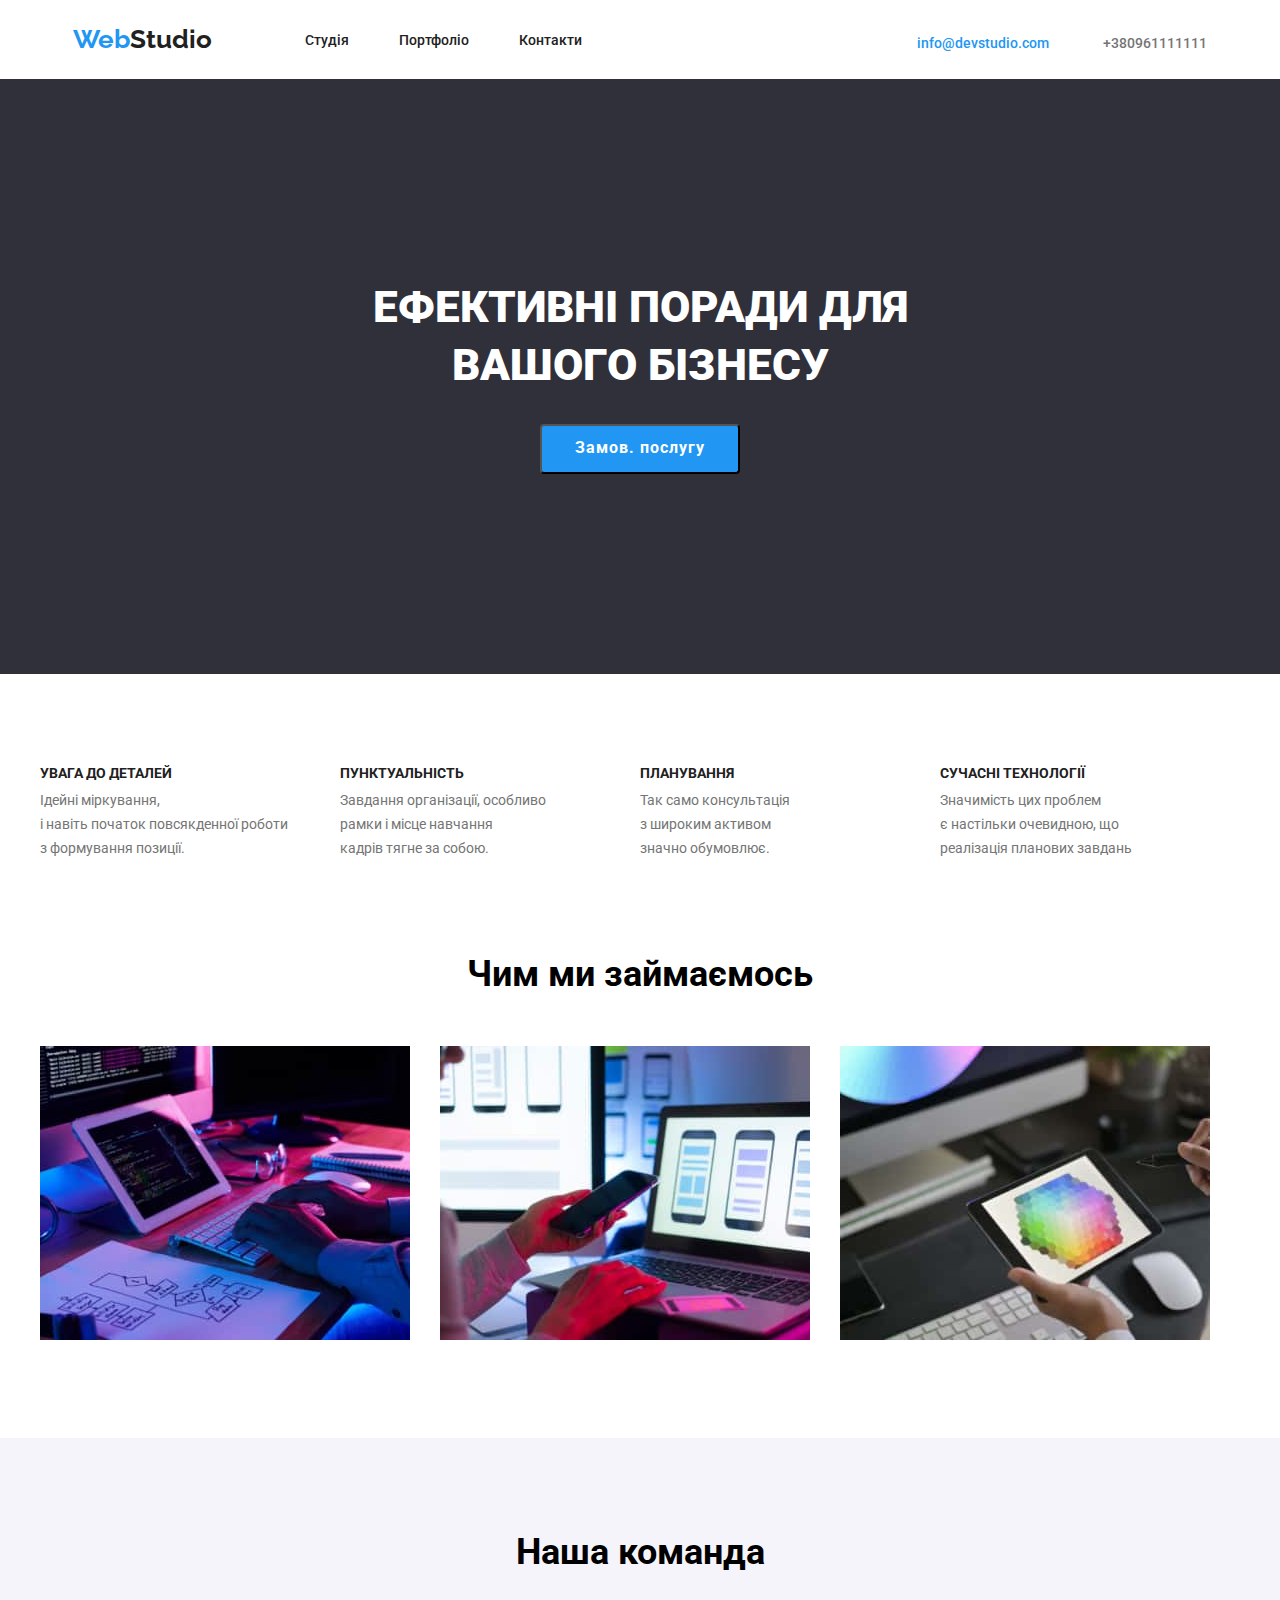
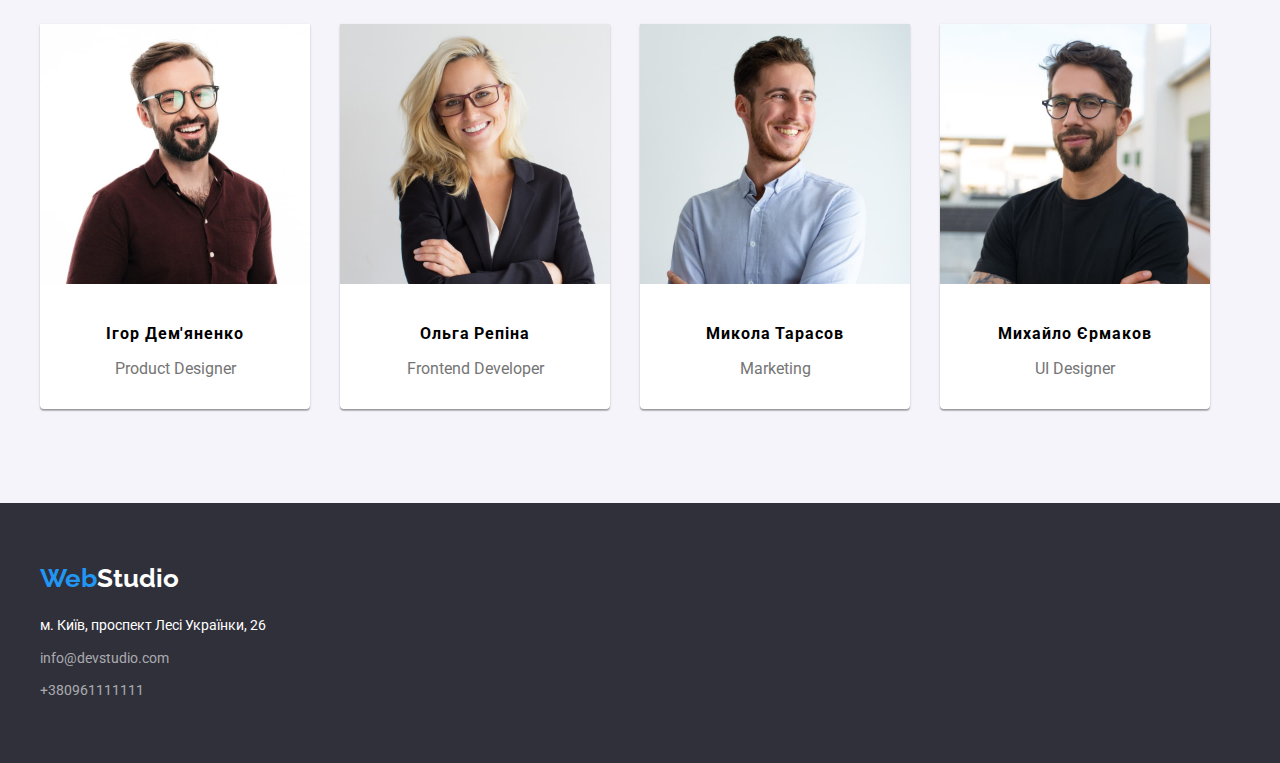
==== index.html @ e6450af1 "Homework 4" ====
<!DOCTYPE html>
<html lang="uk">
<head>
    <meta charset="UTF-8">
    <meta http-equiv="X-UA-Compatible" content="IE=edge">
    <meta name="viewport" content="width=device-width, initial-scale=1.0">
    <title>Ефективні поради для вашого бізнесу</title>

    <link rel="preconnect" href="https://fonts.googleapis.com">
    <link rel="preconnect" href="https://fonts.gstatic.com" crossorigin>
    <link href="https://fonts.googleapis.com/css2?family=Raleway:wght@700&family=Roboto:wght@400;500;700;900&display=swap" rel="stylesheet">

    <link rel="stylesheet" href="https://cdnjs.cloudflare.com/ajax/libs/modern-normalize/1.1.0/modern-normalize.min.css" integrity="sha512-wpPYUAdjBVSE4KJnH1VR1HeZfpl1ub8YT/NKx4PuQ5NmX2tKuGu6U/JRp5y+Y8XG2tV+wKQpNHVUX03MfMFn9Q==" crossorigin="anonymous" referrerpolicy="no-referrer" />
    <link rel="stylesheet" href="./css/styles.css">

</head>
<body>
    <header >
    <section>
        <div class="hero">
    <nav>
        <a href="/" class="studio"><span class="web">Web</span>Studio</a>
        <ul class="navigation">
            <li>
                <a class="stud" href="./index.html">Студія</a>
            </li>
            <li>
                <a class="port" href="./portfolio.html">Портфоліо</a>
            </li>
            <li>
                <a class="cont" href="url">Контакти</a>
            </li>
        </ul>
    </nav>
        <a href="mailto:info@devstudio.com" class="mail">info@devstudio.com</a>
        <a href="tel:+380961111111" class="tel">+380961111111</a>
    </div>
    </section>
    </header>
    <main>
        <section class="button-use">
            <div class="container">
                <h1 class="title">ЕФЕКТИВНІ ПОРАДИ ДЛЯ<br>ВАШОГО БІЗНЕСУ</h1>
                <button class="button" type="button">Замов. послугу</button>
            </div>
        </section>
            <section class="section">
                <div class="container_second">
                <ul>
                    <li>
                        <h3 class="title-first">УВАГА ДО ДЕТАЛЕЙ</h3>
                        <p class="text">Ідейні міркування, <br>і навіть початок повсякденної роботи<br> з формування позиції.</p>
                    </li>
                    <li>                        
                        <h3 class="title-first">ПУНКТУАЛЬНІСТЬ</h3>
                        <p class="text">Завдання організації, особливо <br>рамки і місце навчання<br> кадрів тягне за собою.</p>
                    </li>
                    <li>    
                        <h3 class="title-first">ПЛАНУВАННЯ</h3>
                        <p class="text">Так само консультація <br>з широким активом<br> значно обумовлює.</p>
                    </li>
                    <li>    
                        <h3 class="title-first">СУЧАСНІ ТЕХНОЛОГІЇ</h3>
                        <p class="text">Значимість цих проблем <br>є настільки очевидною, що<br>реалізація планових завдань</p>
                    </li>
                </ul>
            </div>
            </section>
        <section class="section">
            <div class="container_second">
            <h2>Чим ми займаємось</h2>
            <ul class="photo">
                <li class="images">
                    <img src="images/programer-desk-office.jpg" 
                    alt="програміст за робочим столом" 
                    width="370">
                </li>
                <li class="images">
                    <img src="images/web-ui-designers-smartphone.jpg" 
                    alt="веб-дизайнери розробляють додаток смартфону" 
                    width="370">
                </li>
                <li class="images">
                    <img src="images/web-design-colour.jpg" 
                    alt="веб-дизайней вибирає колір планшету" 
                    width="370">
                </li>
                </ul>
            </section>
        </div>
        <section class="section">
            <div class="container_second">
            <h2>Наша команда</h2>
            <ul class="name">
                <li>
                    <img src="images/smiling-man.jpg" 
                    alt="щиро усміхнений чоловік в круглих окулярах з бородою" 
                    width="270">
                <div class="about_">
                    <h3 class="title-second">Ігор Дем'яненко</h3>
                    <p class="profession">Product Designer</p>
                </div>
                </li>
                <li>
                    <img src="images/beautiful_girl.jpg"
                    alt="усміхнена блондинка в окулярах" 
                    width="270">
                <div class="about_">
                    <h3 class="title-second">Ольга Репіна</h3>
                    <p class="profession">Frontend Developer</p>
                </div>
                </li>
                <li>
                    <img src="images/smiling-man_.jpg" 
                    alt="чоловік з щетиною усміхається в праву сторону від нас" 
                    width="270">
                <div class="about_">
                    <h3 class="title-second">Микола Тарасов</h3>
                    <p class="profession">Marketing</p>
                </div>
                </li>
                <li>
                    <img src="images//modest_man.jpg" 
                    alt="скромна посмішка бородатого чоловіка в окулярах" 
                    width="270">
                <div class="about_">
                    <h3 class="title-second">Михайло Єрмаков</h3>
                    <p class="profession">UI Designer</p>
                </div>
                </li>
            </ul>
            </div>
        </section>
    </main>
    <footer class="footer">
        <div class="container_second">
        <a href="url" class="studioo"><span class="web">Web</span>Studio</a>
            <address>
               <p class="adres">м. Київ, проспект Лесі Українки, 26</p>
            <div class="address">
                <a href="mailto:info@devstudio.com" class="maill">info@devstudio.com</a>
            </div>
                <a href="tel:+380961111111" class="tell">+380961111111</a>
            </address>
        </div>
    </footer>
    </body>
</html>
---- css/styles.css ----
body {
  font-family: 'Roboto', sans-serif;
  font-family: 'Raleway' sans-serif;
  margin: 0 auto;
  }
  ul {
    padding-inline-start: 0;
    margin-inline-start: 0;
    margin-block-start: 0;
    margin-block-end: 0;
    list-style-type: none;
  }
  li {
    list-style-type: none;
  }
  h1, h2, h3 {
    margin-block-start: 0;
    margin-block-end: 0;
  }
  p {
    margin-block-start: 0;
    margin-block-end: 0;
  }
  /* Header */
  .hero {
    width: 1200px;
    text-align: center;
    margin: 0 auto;
    padding-left: 10px;
    padding-right: 10px;
  }
  .hero_ {
    text-align: center;
    margin: 0 auto;
    padding-left: 10px;
    padding-right: 10px;
  }
  .hero-sec {
    border-bottom: 1px solid #ECECEC;
  }
  .stud {
    width: 49px;
    padding-top: 32px;
    padding-bottom: 32px;
    text-decoration: none;
    font-family: 'Roboto', sans-serif;
    font-weight: 500;
    color: #212121;
    font-size: 14px;
    line-height: 1.17;
    word-spacing: 50px;
    margin-right: 50px;
  }
  .port {
    width: 77px;
    padding-top: 32px;
    padding-bottom: 32px;
    text-decoration: none;
    font-family: 'Roboto', sans-serif;
    font-weight: 500;
    color: #212121;
    font-size: 14px;
    line-height: 1.17;
    word-spacing: 50px;
    margin-right: 50px;
  }
  .cont {
    width: 68px;
    padding-top: 32px;
    padding-bottom: 32px;
    text-decoration: none;
    font-family: 'Roboto', sans-serif;
    font-weight: 500;
    color: #212121;
    font-size: 14px;
    line-height: 1.17;
    word-spacing: 50px;
    margin-right: 0;
  }
  .hero nav {
    display: inline-flex;
  }
  .hero_ nav {
    display: inline-flex;
  }
  .studio {
  font-family: 'Raleway', sans-serif;
  font-weight: 700;
  color: #212121;
  font-size: 26px;
  line-height: 1.17;
  text-decoration: none;
  padding: 24px 0 25px;
 }
.web {
  font-family: 'Raleway', sans-serif;
  font-weight: 700;
  color: #2196F3;
  font-size: 26px;
  line-height: 1.17;
  text-decoration: none;
}
.navigation {
  display: inline-flex;
  flex-wrap: wrap;
  align-content: center;
  margin-left: 93px;
}
.navigation .cont {
  margin-right: 0;
}
.navigation > li >a:hover {
  color:#2196F3
}
.mail {
  font-family: 'Roboto', sans-serif;
  font-weight: 500;
  width: 135px;
  color: #2196F3;
  font-size: 14px;
  line-height: 1.17;
  text-decoration: none;
  margin-left: 331px;
  margin-right: 50px;
}
.tel {
  font-family: 'Roboto', sans-serif;
  font-weight: 500;
  color: #757575;
  font-size: 14px;
  line-height: 1.17;
  text-decoration: none;
}
/* Main */
.container {
  text-align: center;
  margin: 0 auto;
  background: #2F303A;
  padding-top: 200px;
  padding-bottom: 200px;
}
.title {
    font-family: 'Roboto', sans-serif;
    font-weight: 900;
    color: #FFFFFF;
    font-size: 44px;
    line-height: 1.3;
    text-align: center;
  }
  .button {
    display: block;
    cursor: pointer;
    font-family: 'Roboto', sans-serif;
    font-weight: 700;
    width: 200px;
    height: 50px;
    background: #2196F3;
    color: #ffffff;
    font-size: 16px;
    line-height: 1.8;
    letter-spacing: 0.06em;
    border-radius: 4px;
    margin: 30px auto 0;
    text-align: center;
  }
  .container-portf {
    width: 1200px;
    padding-left: 15px;
    padding-right: 15px;
    margin: 0 auto;
  }
  .container-portf li {
    display: flex;
    flex-wrap: wrap;
    cursor: pointer;
    font-family: 'Roboto', sans-serif;
    font-weight: 500;
    color: #212121;
    font-size: 16px;
    line-height: 1.62;
    letter-spacing: 0.03em;
    border-radius: 4px;
    float: left;
    margin-right: 8px;
  }
  .container-portf button {
    background: #F5F4FA;
  }
  .button_chapters-f {
    font-family: 'Roboto';
    font-weight: 500;
    font-size: 16px;
    line-height: 1.6;
    letter-spacing: 0.03em;
    width: 73px;
    border-radius: 4px;
    padding: 6px 22px;
    margin-left: 294px

  }
  .button_chapters-s {
    font-family: 'Roboto';
    font-weight: 500;
    font-size: 16px;
    line-height: 1.6;
    letter-spacing: 0.03em;
    width: 128px;
    border-radius: 4px;
    padding: 6px 22px;
  }
  .button_chapters-t {
    font-family: 'Roboto';
    font-weight: 500;
    font-size: 16px;
    line-height: 1.6;
    letter-spacing: 0.03em;
    width: 145px;
    border-radius: 4px;
    padding: 6px 22px;
  }
  .button_chapters-fo {
    font-family: 'Roboto';
    font-weight: 500;
    font-size: 16px;
    line-height: 1.6;
    letter-spacing: 0.03em;
    width: 103px;
    border-radius: 4px;
    padding: 6px 22px;
  }
  .button_chapters-ff {
    font-family: 'Roboto';
    font-weight: 500;
    font-size: 16px;
    line-height: 1.6;
    letter-spacing: 0.03em;
    width: 130px;
    border-radius: 4px;
    padding: 6px 22px;
  }
  .container-portf button:hover {
    background: #2196F3;
    color: #ffffff;
  }
  .section {
    padding-top: 94px;
  }
  .container_second {
    display: flex;
    flex-wrap: wrap;
    flex-direction: column;
    width: 1200px;
    margin: 0 auto;
    padding-left: 15px;
    padding-right: 15px;
  }
  .photo {
    margin-top: 50px;
  }
  .container_second li {
    display: inline-block;
    float: left;
    margin-right: 30px;
  }
  .container_second li:last-child {
    margin-right: 0;
  }
  .title-second {
    font-family: 'Roboto';
    font-style: normal;
    font-weight: 700;
    font-size: 16px;
    line-height: 2.0;
    letter-spacing: 0.06em;
  }
  .title-first {
    font-family: 'Roboto';
    font-style: normal;
    color: #212121;
    font-weight: 700;
    font-size: 14px;
    line-height: 0.8;
  }
  .text {
    width: 270px;
    font-family: 'Roboto', sans-serif;
    font-weight: 400;
    color: #757575;
    font-size: 14px;
    line-height: 1.7;
    margin-top: 10px;
  }
  .about_work > {
    display: block;
    width: 1600;
  }
  .about_work h2 {
    display: block;
    font-family: 'Roboto', sans-serif;
    font-weight: 700;
    color: #212121;
    font-size: 36px;
    line-height: 1.16;
    margin-top: 289px;
    margin-left: 612px;
  }
  .container_second h2 {
    font-family: 'Roboto';
    font-style: normal;
    font-weight: 700;
    font-size: 36px;
    line-height: 1.16;
    width: 376px;
  }
  .images {
    margin-right: 30px;
  }
  .images:last-child {
    margin-right: 0;
  }
.section {
    display:block;
    align-content: center;
    margin: 0 auto;
    padding: 94px 0;
  }
.section:nth-child(4) {
    background-color: #F5F4FA;
    padding-top: 94px;
  }
.button-use {
  padding-top: 0;
  padding-bottom: 0;
}
.section:nth-child(3) {
  padding-top: 0;
  padding-bottom: 94px;
}
.section > .container_second {
    text-align: left;
  }
  .section_t {
    align-items: center;
    padding: 94px 0;
    padding-bottom: 94px;
    padding-left: 15px;
    padding-right: 15px;
  }
  .container_second h2 {
    font-family: 'Roboto';
    font-style: normal;
    font-weight: 700;
    font-size: 36px;
    line-height: 1.16;
    margin: auto;
    text-align: center;
  }
  .name {
    margin-top: 50px;
  }
  .name li {
    background: #FFFFFF;
    float: left;
    width: 270;
    margin-right: 30px;
    text-align: center;
    border-radius: 0px 0px 4px 4px;
    box-shadow: 0px 1px 3px rgba(0, 0, 0, 0.12), 0px 1px 1px rgba(0, 0, 0, 0.14), 0px 2px 1px rgba(0, 0, 0, 0.2);
  }
  .name li:last-child {
    margin-right: 0;
  }
  .name >li >h3 {
    font-family: 'Roboto', sans-serif;
    font-weight: 500;
    color: #212121;
    font-size: 16px;
    line-height: 1.12;
    margin-top: 30px;
  }
  .name_port {
    display: inline-flex;
    flex-wrap: wrap;
    margin-top: 50px;
    width: 1200px;
    align-items: flex-start;
    text-align: center;
  }
  .name_port li {
    display: inline;
    width: 370px;
    flex-wrap: wrap;
    background: #FFFFFF;
    margin-top: 30px;
    margin-right: 30px;
    text-align: left;
    border: 1px solid #EEEEEE;
    box-sizing: border-box;
  }
  .name_port li:nth-child(-n +3) {
    margin-top: 0;
  }
  .name_port li:last-child {
    margin-right: 0;
  }
  .name_port >li >h3 {
    font-family: 'Roboto', sans-serif;
    font-weight: 700;
    color: #212121;
    font-size: 16px;
    line-height: 2;
  }
  .about {
    padding: 20px 24px;
    box-align: left;
  }
  .about_ {
    padding: 30px 0;
  }
  .profession {
    font-family: 'Roboto', sans-serif;
    font-weight: 400;
    color: #757575;
    font-size: 16px;
    line-height: 1.18;
    margin-top: 10px;
  }
  .profession_p {
    font-family: 'Roboto', sans-serif;
    font-weight: 400;
    margin-top: 4px;
    color: #757575;
    font-size: 16px;
    line-height: 1.8;
  }
  .type {
    font-family: 'Roboto', sans-serif;
    font-weight: 400;
    color: #757575;
    font-size: 16px;
    line-height: 1.8;
  }

  .footer {
    background: #2F303A;
    margin: 0 auto;
    padding: 60px 0;
  }
  .address {
    display: block;
    margin-bottom: 9px;

  }
  .studioo {
    width: 145px;
    height: 31px;
    font-family: 'Raleway', sans-serif;
    font-weight: 700;
    color: #FFFFFF;
    font-size: 26px;
    line-height: 1.15;
    text-decoration: none;
  }
  .adres {
    font-family: 'Roboto', sans-serif;
    font-weight: 400;
    width: 231px;
    color: #FFFFFF;
    font-size: 14px;
    line-height: 1.7;
    text-decoration: none;
    font-style: normal;
    margin-top: 20px;
    margin-bottom: 9px;
    flex-direction: column;
  }
  .maill {
    font-family: 'Roboto', sans-serif;
    font-weight: 400;
    width: 231px;
    color: rgba(255, 255, 255, 0.6);
    font-size: 14px;
    line-height: 1.7;
    text-decoration: none;
    font-style: normal;
    margin-bottom: 9px;
  }
  .tell {
    font-family: 'Roboto', sans-serif;
    width: 231px;
    font-weight: 400;
    color: rgba(255, 255, 255, 0.6);
    font-size: 14px;
    line-height: 1.7;
    text-decoration: none;
    font-style: normal;
    margin-top: 9px;
  }
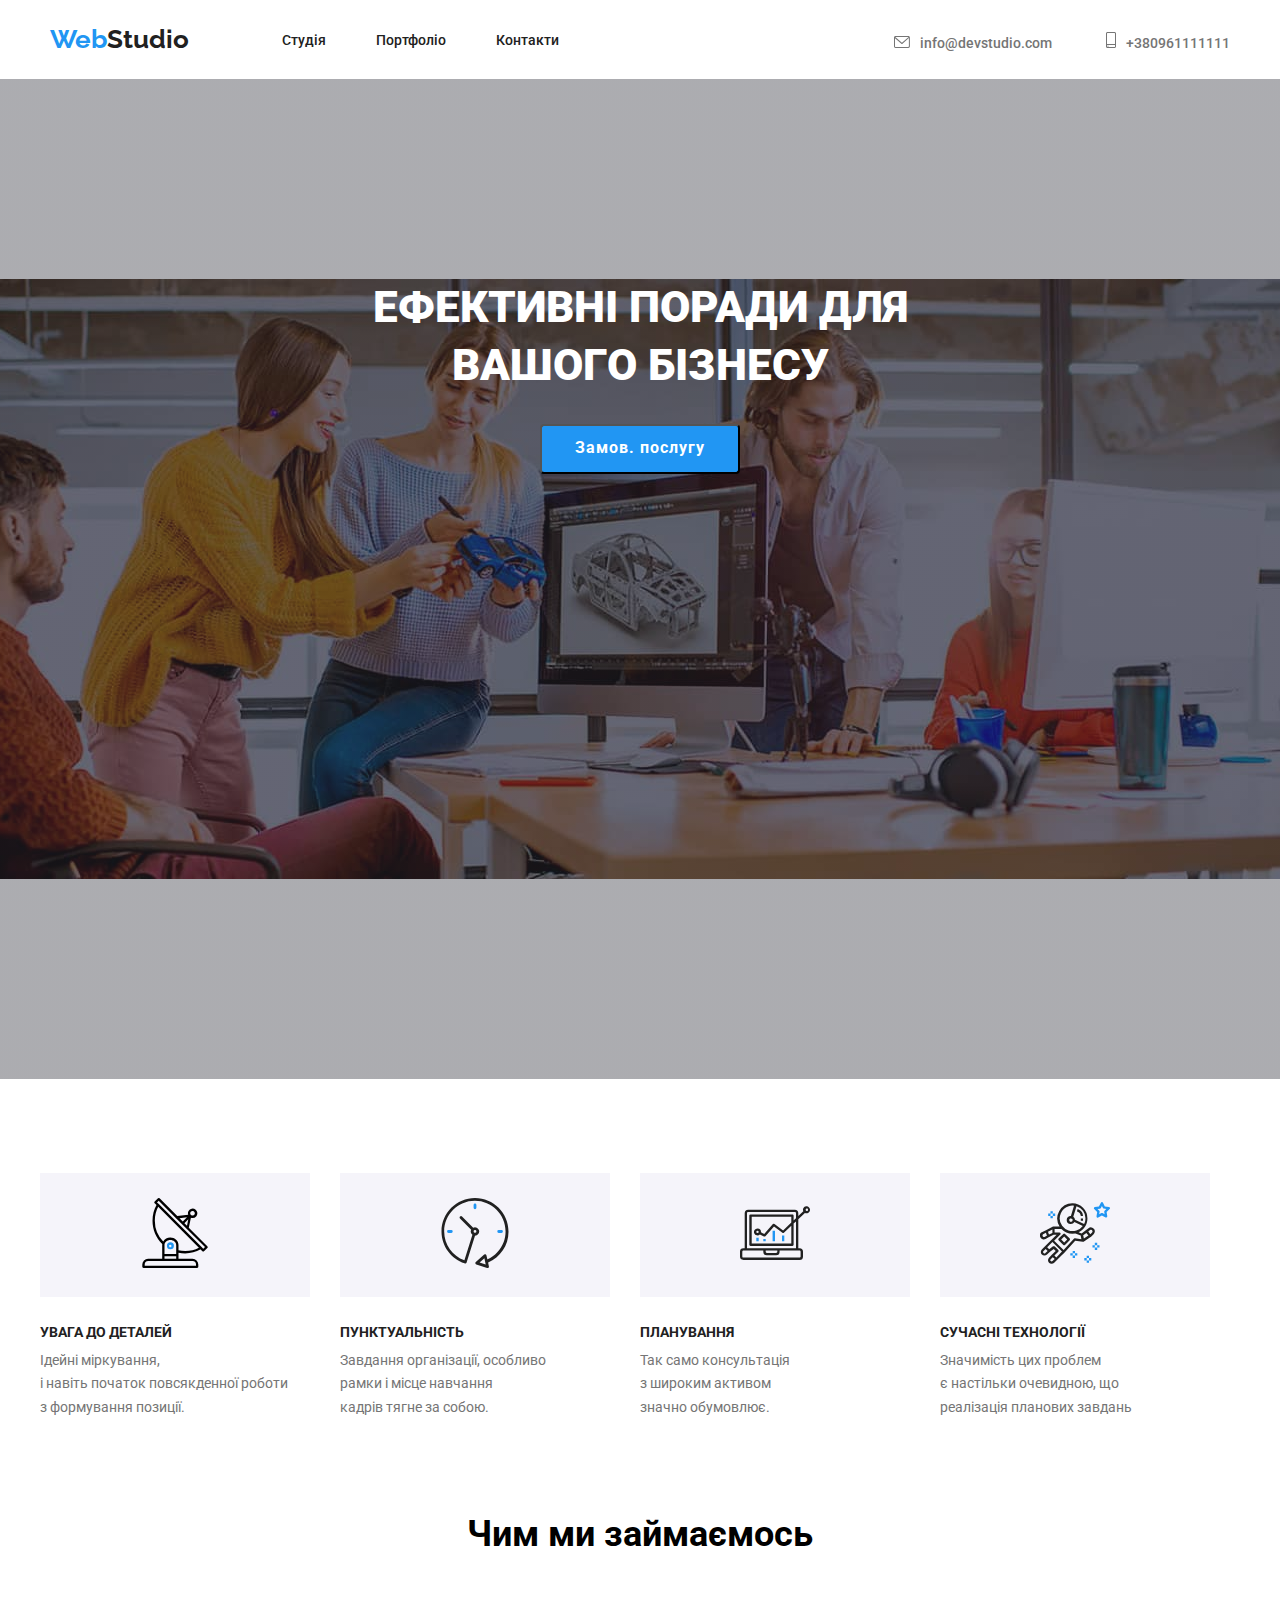
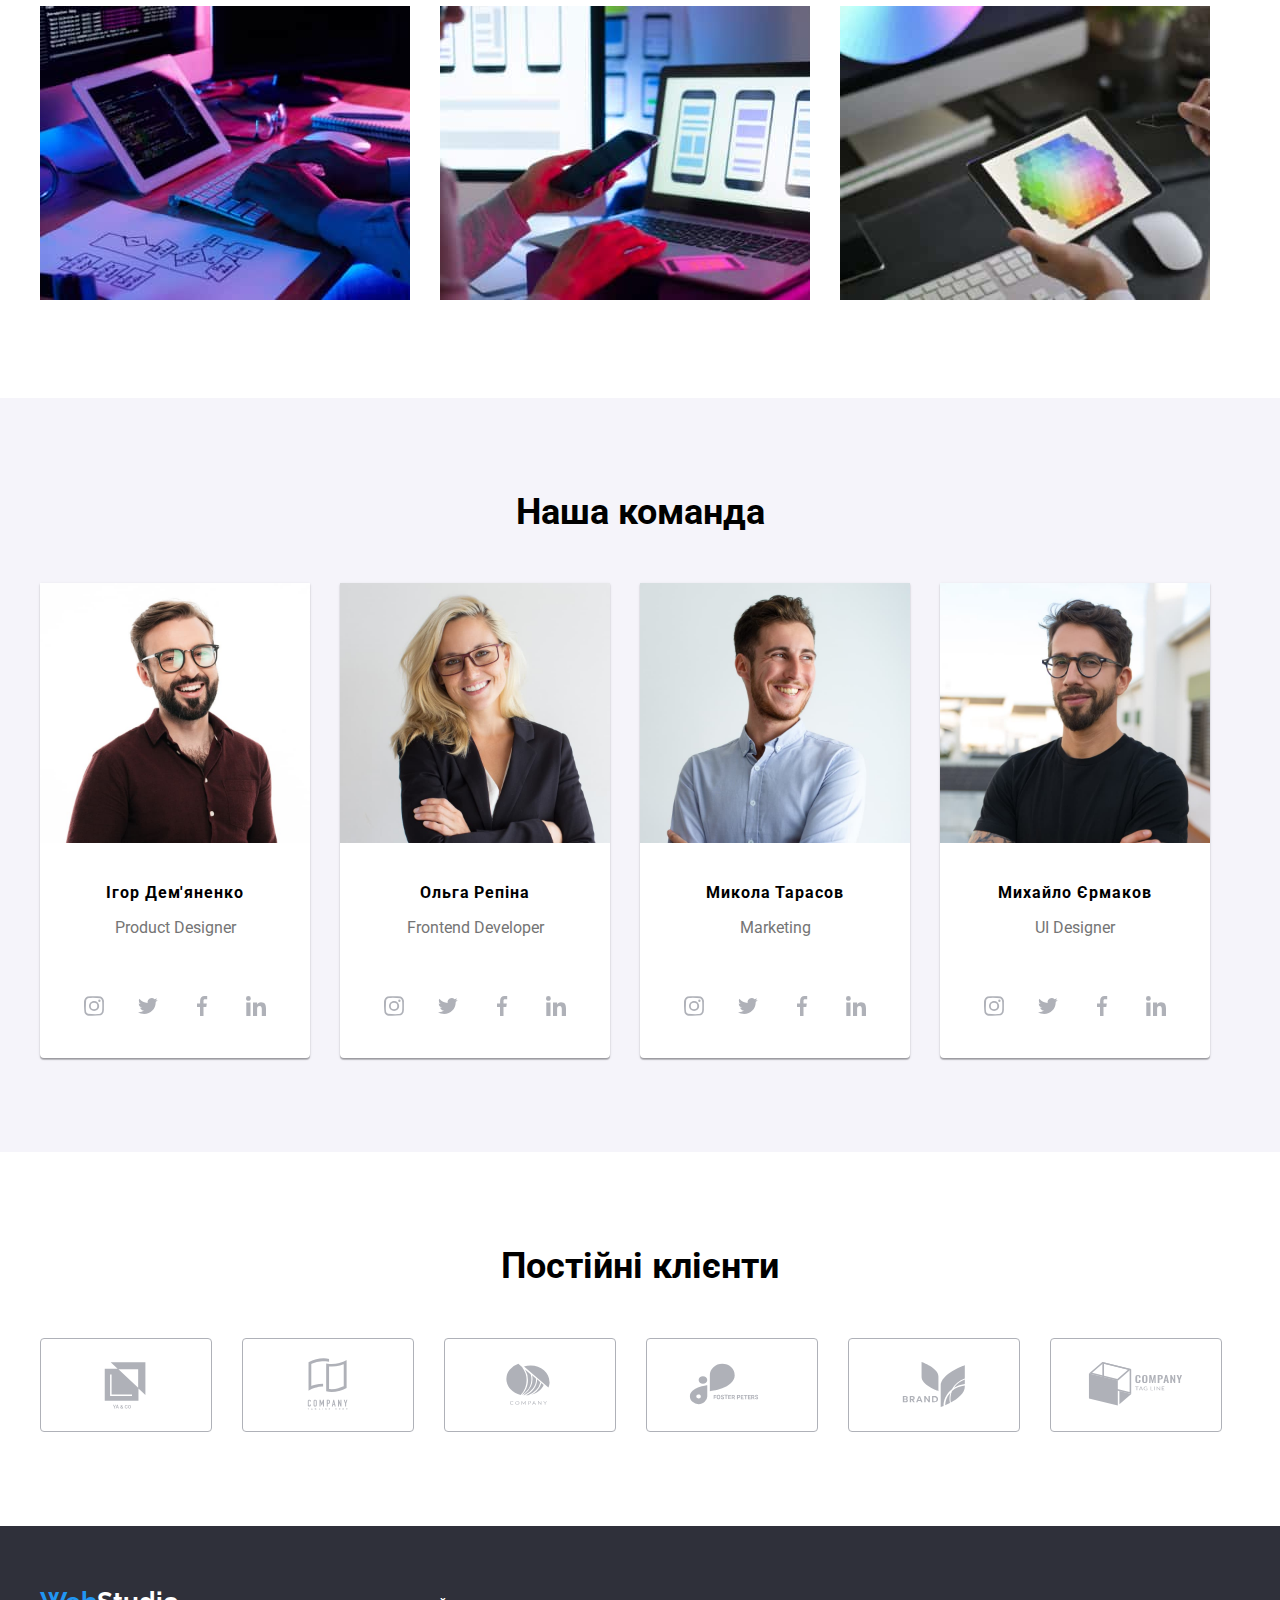
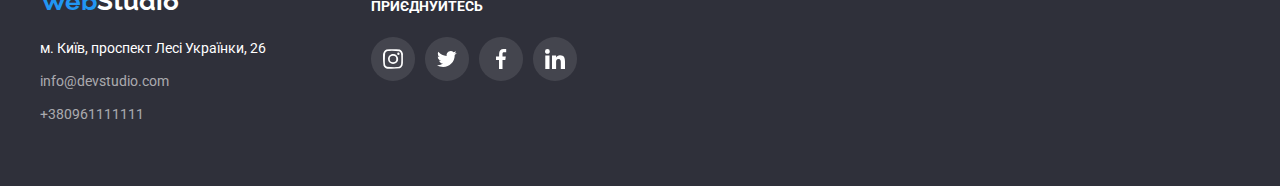
==== commit a6378f10: "Homework 4" ====
--- a/index.html
+++ b/index.html
@@ -32,8 +32,14 @@
             </li>
         </ul>
     </nav>
-        <a href="mailto:info@devstudio.com" class="mail">info@devstudio.com</a>
-        <a href="tel:+380961111111" class="tel">+380961111111</a>
+        <a href="mailto:info@devstudio.com" class="mail"> 
+        <svg class="mail_icon">
+            <use href="/images/icons.svg#envelope"></use>
+        </svg>info@devstudio.com</a>
+        <a href="tel:+380961111111" class="tel">
+            <svg class="tel_icon">
+                <use href="/images/icons.svg#smartphone-1"></use>
+            </svg>+380961111111</a>
     </div>
     </section>
     </header>
@@ -47,19 +53,27 @@
             <section class="section">
                 <div class="container_second">
                 <ul>
-                    <li>
+                    <li> 
+                        <div class="title_size"><svg class="title_icon">
+                            <use href="/images/icons.svg#antenna-1"></use> </svg></div>
                         <h3 class="title-first">УВАГА ДО ДЕТАЛЕЙ</h3>
                         <p class="text">Ідейні міркування, <br>і навіть початок повсякденної роботи<br> з формування позиції.</p>
                     </li>
                     <li>                        
+                        <div class="title_size"><svg class="title_icon">
+                            <use href="/images/icons.svg#clock-1"></use></svg></div>
                         <h3 class="title-first">ПУНКТУАЛЬНІСТЬ</h3>
                         <p class="text">Завдання організації, особливо <br>рамки і місце навчання<br> кадрів тягне за собою.</p>
                     </li>
                     <li>    
-                        <h3 class="title-first">ПЛАНУВАННЯ</h3>
+                        <div class="title_size"><svg class="title_icon">
+                            <use href="/images/icons.svg#diagram-1"></use></svg></div>
+                            <h3 class="title-first">ПЛАНУВАННЯ</h3>
                         <p class="text">Так само консультація <br>з широким активом<br> значно обумовлює.</p>
                     </li>
                     <li>    
+                        <div class="title_size"><svg class="title_icon">
+                            <use href="/images/icons.svg#astronaut-1"></use></svg></div>
                         <h3 class="title-first">СУЧАСНІ ТЕХНОЛОГІЇ</h3>
                         <p class="text">Значимість цих проблем <br>є настільки очевидною, що<br>реалізація планових завдань</p>
                     </li>
@@ -100,6 +114,20 @@
                     <h3 class="title-second">Ігор Дем'яненко</h3>
                     <p class="profession">Product Designer</p>
                 </div>
+                <div class="social_links">
+                <a href="#" alt="instagram" class="ellipse"><svg class="social-insta">
+                    <use href="/images/icons.svg#instagram-2"></use></svg>
+                </a>
+                <a href="#" alt="twitter" class="ellipse"><svg class="social-twitter">
+                    <use href="/images/icons.svg#twitter"></use></svg>
+                </a>
+                <a href="#" alt="facebook" class="ellipse"><svg class="social-facebook">
+                    <use href="/images/icons.svg#facebook-1"></use></svg>
+                </a>
+                <a href="#" alt="linkedin" class="ellipse"><svg class="social-linkedin">
+                    <use href="/images/icons.svg#linkedin-1"></use></svg>
+                </a>
+                </div>
                 </li>
                 <li>
                     <img src="images/beautiful_girl.jpg"
@@ -109,6 +137,20 @@
                     <h3 class="title-second">Ольга Репіна</h3>
                     <p class="profession">Frontend Developer</p>
                 </div>
+                <div class="social_links">
+                    <a href="#" alt="instagram" class="ellipse"><svg class="social-insta">
+                        <use href="/images/icons.svg#instagram-2"></use></svg>
+                    </a>
+                    <a href="#" alt="twitter" class="ellipse"><svg class="social-twitter">
+                        <use href="/images/icons.svg#twitter"></use></svg>
+                    </a>
+                    <a href="#" alt="facebook" class="ellipse"><svg class="social-facebook">
+                        <use href="/images/icons.svg#facebook-1"></use></svg>
+                    </a>
+                    <a href="#" alt="linkedin" class="ellipse"><svg class="social-linkedin">
+                        <use href="/images/icons.svg#linkedin-1"></use></svg>
+                    </a>
+                    </div>
                 </li>
                 <li>
                     <img src="images/smiling-man_.jpg" 
@@ -118,6 +160,20 @@
                     <h3 class="title-second">Микола Тарасов</h3>
                     <p class="profession">Marketing</p>
                 </div>
+                <div class="social_links">
+                    <a href="#" alt="instagram" class="ellipse"><svg class="social-insta">
+                        <use href="/images/icons.svg#instagram-2"></use></svg>
+                    </a>
+                    <a href="#" alt="twitter" class="ellipse"><svg class="social-twitter">
+                        <use href="/images/icons.svg#twitter"></use></svg>
+                    </a>
+                    <a href="#" alt="facebook" class="ellipse"><svg class="social-facebook">
+                        <use href="/images/icons.svg#facebook-1"></use></svg>
+                    </a>
+                    <a href="#" alt="linkedin" class="ellipse"><svg class="social-linkedin">
+                        <use href="/images/icons.svg#linkedin-1"></use></svg>
+                    </a>
+                    </div>
                 </li>
                 <li>
                     <img src="images//modest_man.jpg" 
@@ -127,13 +183,64 @@
                     <h3 class="title-second">Михайло Єрмаков</h3>
                     <p class="profession">UI Designer</p>
                 </div>
+                <div class="social_links">
+                    <a href="#" alt="instagram" class="ellipse"><svg class="social-insta">
+                        <use href="/images/icons.svg#instagram-2"></use></svg>
+                    </a>
+                    <a href="#" alt="twitter" class="ellipse"><svg class="social-twitter">
+                        <use href="/images/icons.svg#twitter"></use></svg>
+                    </a>
+                    <a href="#" alt="facebook" class="ellipse"><svg class="social-facebook">
+                        <use href="/images/icons.svg#facebook-1"></use></svg>
+                    </a>
+                    <a href="#" alt="linkedin" class="ellipse"><svg class="social-linkedin">
+                        <use href="/images/icons.svg#linkedin-1"></use></svg>
+                    </a>
+                    </div>
                 </li>
             </ul>
             </div>
         </section>
+        <section class="section">
+            <div class="container_second">
+                <h2>Постійні клієнти</h2>
+                <ul class="client_">
+                    <li>
+                        <div class="client"> 
+                            <svg class="client_icon"><use href="/images/icons.svg#ya_go"></use></svg>
+                        </div>
+                    </li>
+                    <li>
+                        <div class="client">
+                            <svg class="client_icon"><use href="/images/icons.svg#tagline"></use></svg>                            
+                        </div>
+                    </li>
+                    <li>
+                        <div class="client">
+                            <svg class="client_icon"><use href="/images/icons.svg#company"></use></svg>                           
+                        </div>
+                    </li>
+                    <li>
+                        <div class="client">
+                            <svg class="client_icon"><use href="/images/icons.svg#foster"></use></svg>                            
+                        </div>
+                    </li>
+                    <li>
+                        <div class="client">
+                            <svg class="client_icon"><use href="/images/icons.svg#brand"></use></svg>                            
+                        </div>
+                    </li>
+                    <li>
+                        <div class="client">
+                            <svg class="client_icon"><use href="/images/icons.svg#tag_line"></use></svg>                           
+                        </div>
+                    </li>
+                </ul>
     </main>
     <footer class="footer">
         <div class="container_second">
+            <ul>
+                <li>
         <a href="url" class="studioo"><span class="web">Web</span>Studio</a>
             <address>
                <p class="adres">м. Київ, проспект Лесі Українки, 26</p>
@@ -142,6 +249,24 @@
             </div>
                 <a href="tel:+380961111111" class="tell">+380961111111</a>
             </address>
+                </li>
+                <li class="links_all">
+                <h3 class="title-footer">ПРИЄДНУЙТЕСЬ</h3>
+                <div class="links-footer">
+                <a href="#" alt="instagram" class="ellipse-footer"><svg class="social-insta-footer">
+                    <use href="/images/icons.svg#instagram-2"></use></svg>
+                </a>
+                <a href="#" alt="twitter" class="ellipse-footer"><svg class="social-twitter-footer">
+                    <use href="/images/icons.svg#twitter"></use></svg>
+                </a>
+                <a href="#" alt="facebook" class="ellipse-footer"><svg class="social-facebook-footer">
+                    <use href="/images/icons.svg#facebook-1"></use></svg>
+                </a>
+                <a href="#" alt="linkedin" class="ellipse-footer"><svg class="social-linkedin-footer">
+                    <use href="/images/icons.svg#linkedin-1"></use></svg>
+                </a>
+            </div>
+        </li>
         </div>
     </footer>
     </body>
--- a/css/styles.css
+++ b/css/styles.css
@@ -117,12 +117,15 @@
   font-family: 'Roboto', sans-serif;
   font-weight: 500;
   width: 135px;
-  color: #2196F3;
+  color: #757575;
   font-size: 14px;
   line-height: 1.17;
   text-decoration: none;
   margin-left: 331px;
   margin-right: 50px;
+}
+.mail:hover {
+  color: #2196F3;
 }
 .tel {
   font-family: 'Roboto', sans-serif;
@@ -132,11 +135,18 @@
   line-height: 1.17;
   text-decoration: none;
 }
+.tel:hover {
+  color: #2196F3;
+}
 /* Main */
 .container {
+  background-image:linear-gradient( to right, rgba(47, 48, 58, 0.4), rgba(47, 48, 58, 0.4) ), url(/images/backgraund-image.jpg);
+  max-width: 1600px;
+  height: 600px;
+  background-repeat: no-repeat;
+  background-position: center;
   text-align: center;
   margin: 0 auto;
-  background: #2F303A;
   padding-top: 200px;
   padding-bottom: 200px;
 }
@@ -452,6 +462,9 @@
     margin-bottom: 9px;
 
   }
+  address {
+    width: 231px;
+  }
   .studioo {
     width: 145px;
     height: 31px;
@@ -496,4 +509,167 @@
     text-decoration: none;
     font-style: normal;
     margin-top: 9px;
-  }+  }
+  .mail_icon {
+    width: 16px;
+    height: 12px;
+    margin-right: 10px;
+    fill: #757575;
+  }
+  .mail_icon:hover {
+    fill: #2196F3;
+  }
+  .tel_icon {
+    width: 10px;
+    height: 16px;
+    margin-right: 10px;
+    fill: #757575;
+  }
+  .tel_icon:hover {
+    fill: #2196F3;
+  }
+.title_icon {
+  background-size: contain;
+  width: 70px;
+  height: 70px;
+  margin: 25px 100px;
+}
+.title_size {
+  contain: "";
+  background-color: #F5F4FA;
+  margin-bottom: 30px;
+}
+.social_links {
+  display: flex;
+  justify-content: center;
+  align-items: center;
+  width: 206px;
+  height: 44px;
+  margin: 16px 32px 30px;
+}
+.ellipse {
+  text-align: center;
+  width: 44px;
+  height: 44px;
+  border-radius: 50px/50px;
+  margin-right: 10px;
+}
+.ellipse:last-child {
+  margin-right: 0;
+}
+.social-insta {
+  fill:#AFB1B8;
+  width: 20px;
+  height: 20px;
+  margin: 12px auto;
+}
+.social-insta:hover {
+  fill:#FFFFFF;
+}
+.ellipse:hover {
+  background-color: #2196F3;
+}
+.social-twitter {
+  fill:#AFB1B8;
+  width: 20px;
+  height: 20px;
+  margin: 12px auto;
+}
+.social-twitter:hover {
+  fill:#FFFFFF;
+}
+.social-facebook {
+  fill:#AFB1B8;
+  width: 20px;
+  height: 20px;
+  margin: 12px auto;
+}
+.social-facebook:hover {
+  fill:#FFFFFF;
+}
+.social-linkedin {
+  fill:#AFB1B8;
+  width: 20px;
+  height: 20px;
+  margin: 12px auto;
+}
+.social-linkedin:hover {
+  fill:#FFFFFF;
+}
+.client_ {
+  margin-top: 50px;
+}
+.client {
+  display: block;
+  width: 170px;
+  height: 92px;
+  border: 1px solid #AFB1B8;
+  border-radius: 4px;
+}
+.client_icon {
+  width: 106px;
+  height: 60px;
+  margin: 16px 32px;
+  fill:#AFB1B8;
+}
+.title-footer {
+  color: #FFFFFF;
+  width: 145px;
+  height: 16px;
+  font-family: 'Roboto';
+  font-style: normal;
+  font-weight: 700;
+  font-size: 14px;
+  line-height: 0.8;
+}
+.social_links-footer {
+  display: block;
+  width: 206px;
+  justify-content: left;
+  margin-top: 72px;
+}
+.links-footer {
+  display: flex;
+  justify-content: center;
+  align-items: center;
+  margin-top: 20px;
+}
+.ellipse-footer {
+  text-align: center;
+  background: linear-gradient(to right, rgba(255, 255, 255, 0.1), rgba(255, 255, 255, 0.1));
+  width: 44px;
+  height: 44px;
+  border-radius: 50px/50px;
+  margin-right: 10px;
+}
+.ellipse-footer:hover {
+  background-color: #2196F3;
+}
+.social-insta-footer {
+  fill:#ffffff;
+  width: 20px;
+  height: 20px;
+  margin: 12px auto;
+}
+.social-twitter-footer {
+  fill:#ffffff;
+  width: 20px;
+  height: 20px;
+  margin: 12px auto;
+}
+.social-facebook-footer {
+  fill:#ffffff;
+  width: 20px;
+  height: 20px;
+  margin: 12px auto;
+}
+.social-linkedin-footer {
+  fill:#ffffff;
+  width: 20px;
+  height: 20px;
+  margin: 12px auto;
+}
+.links_all {
+  margin-left: 70px;
+  margin-top: 15px;
+}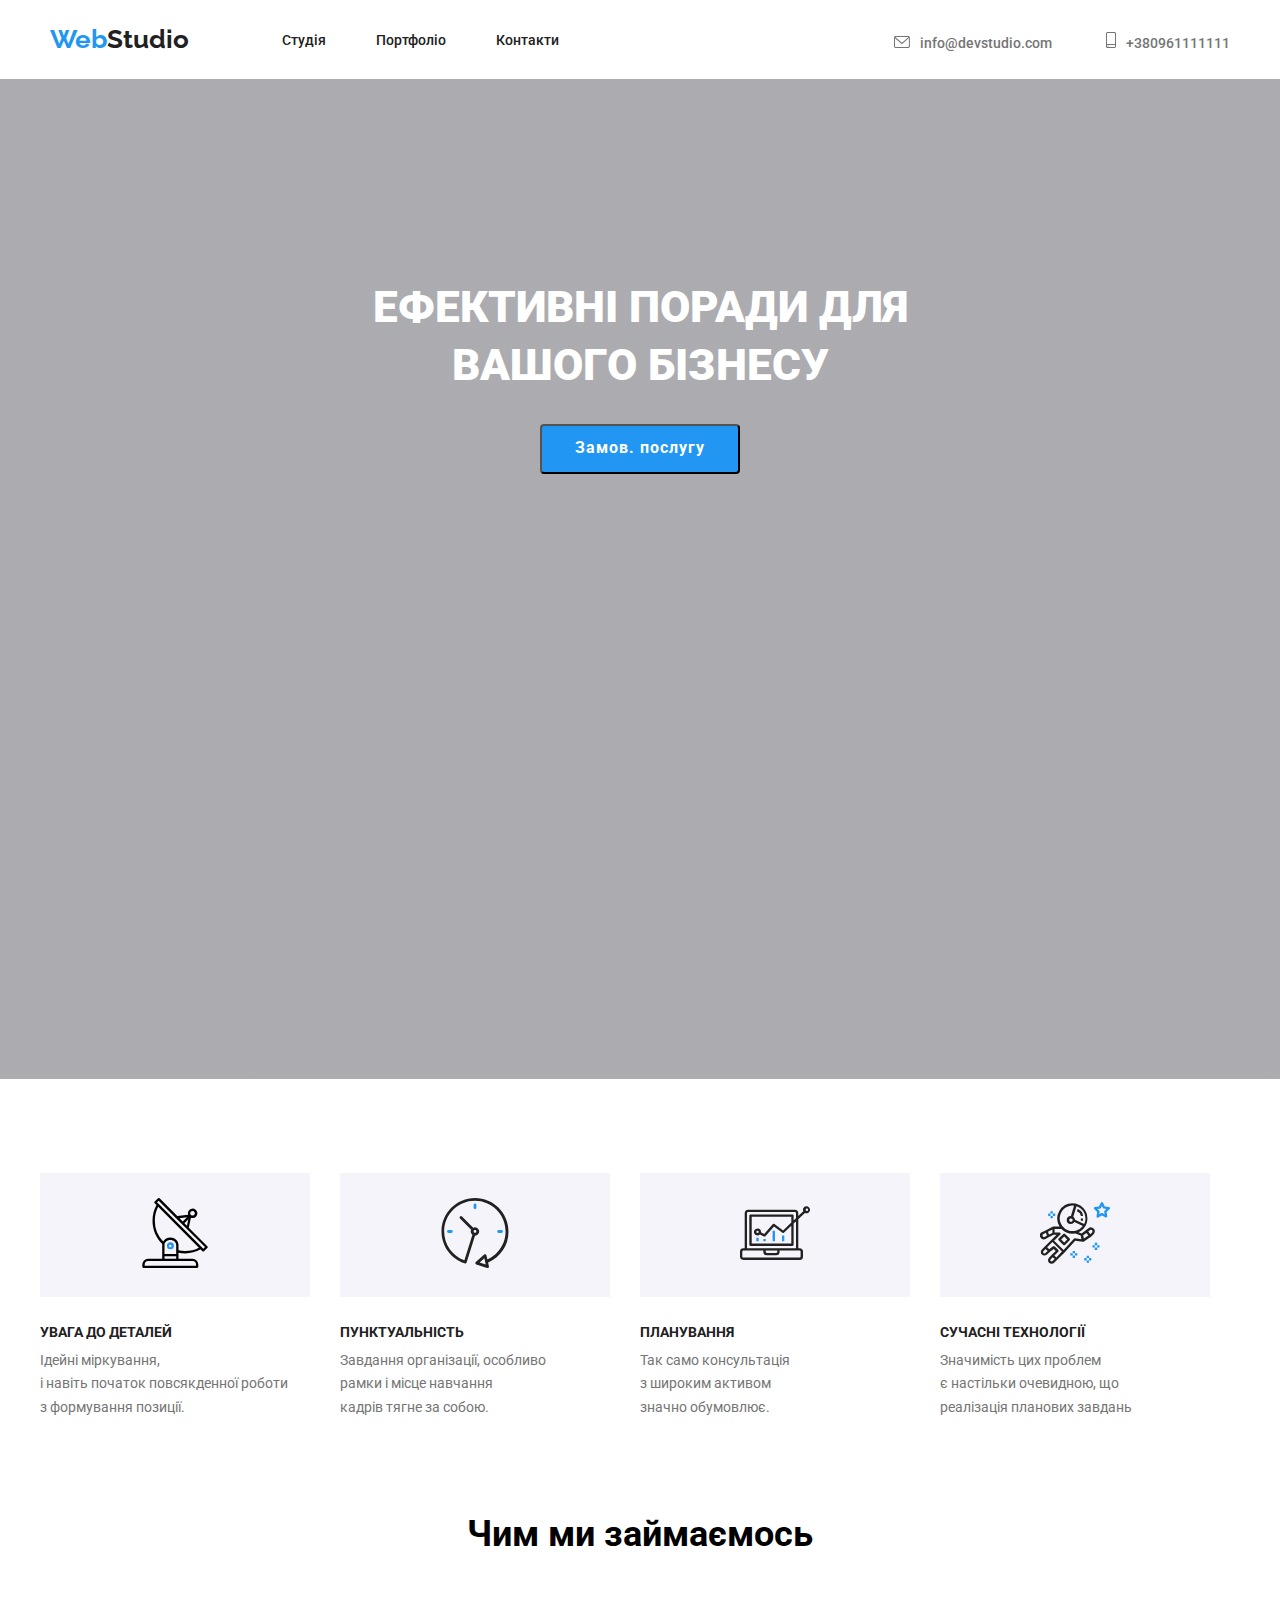
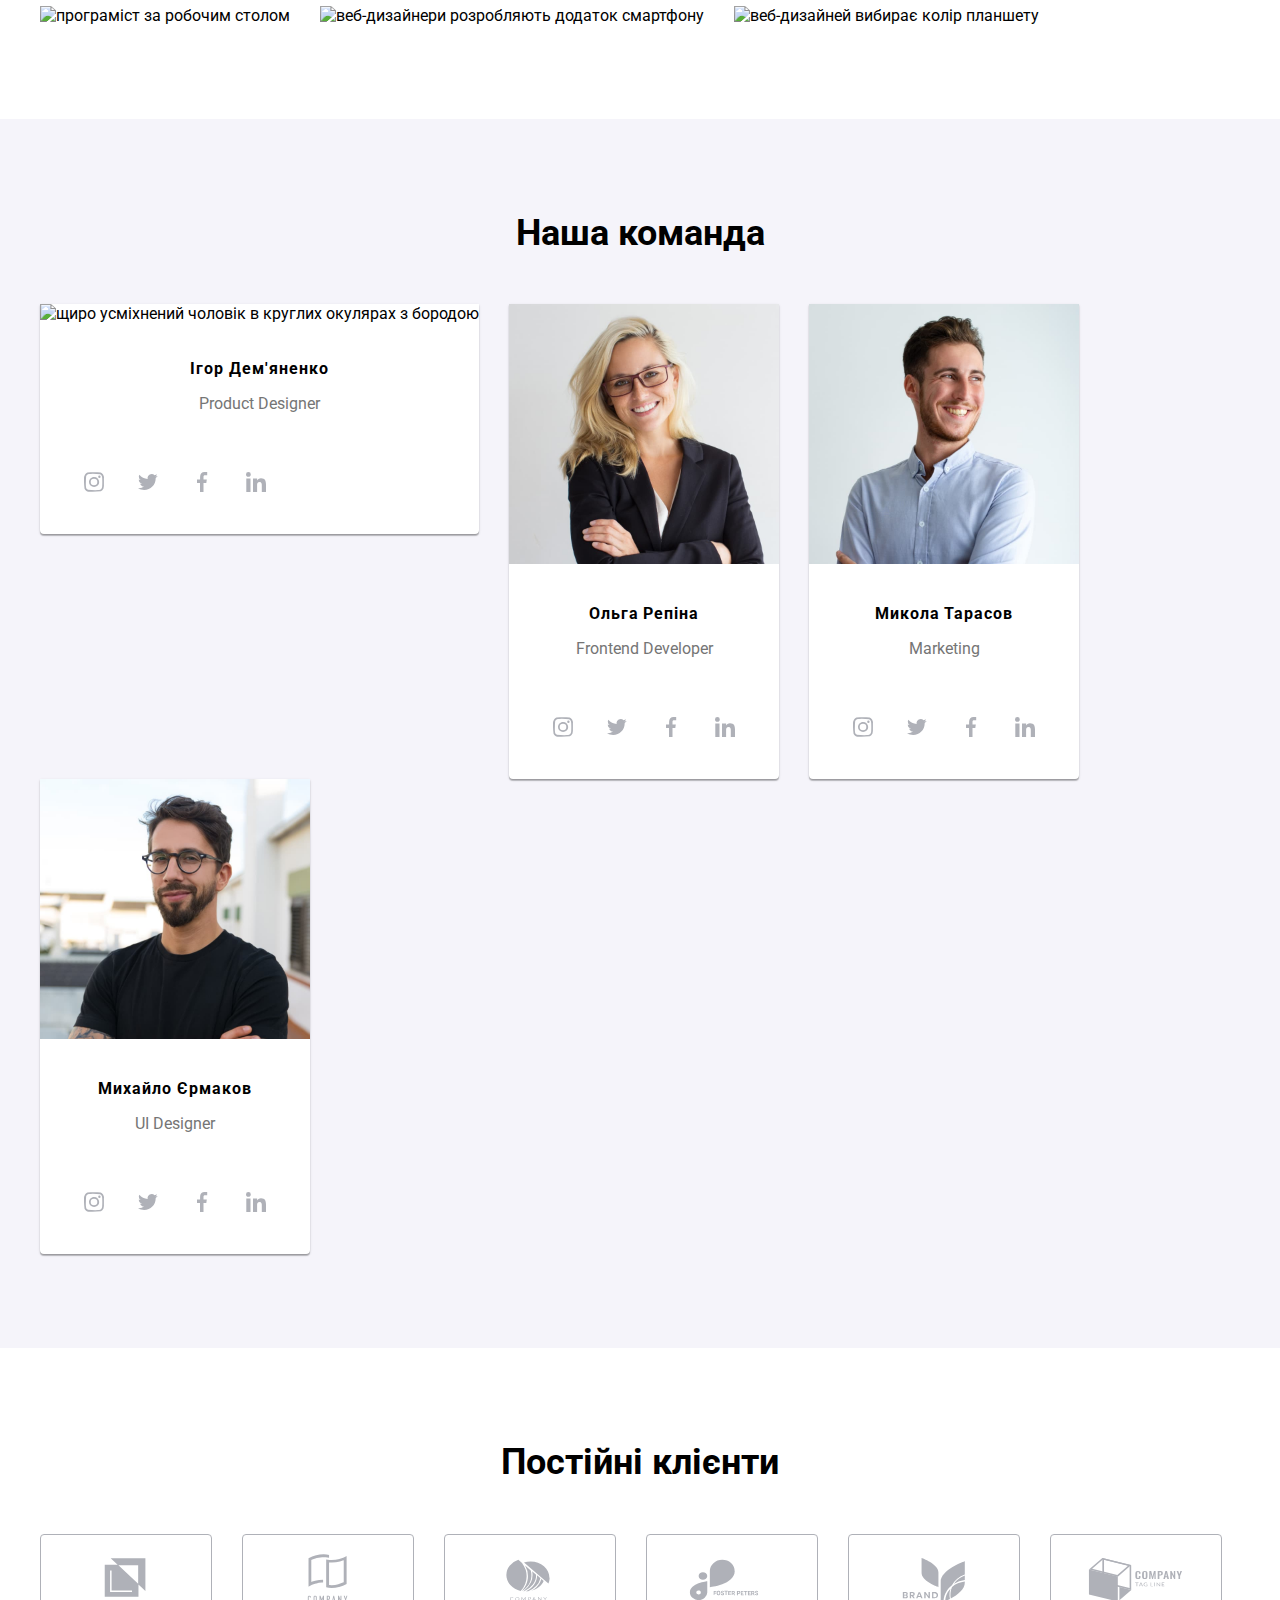
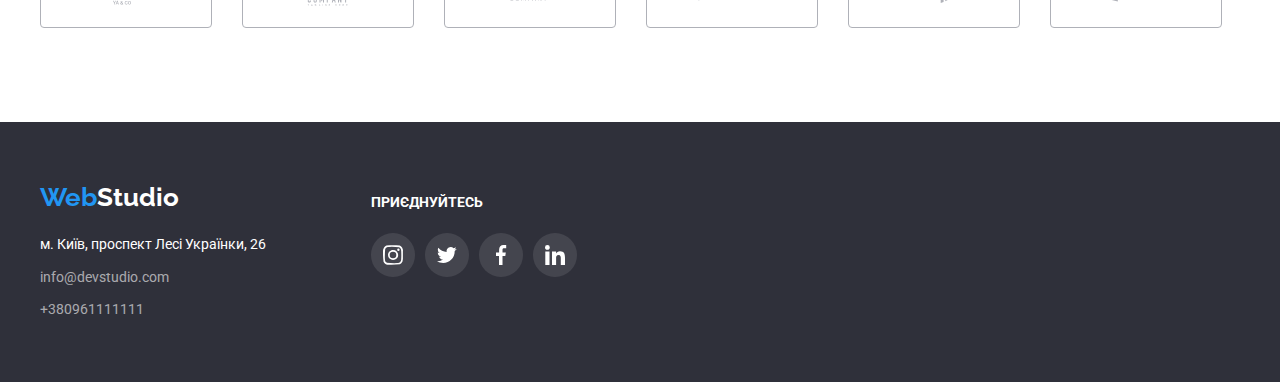
==== commit 5eaed01d: "homework 4" ====
--- a/index.html
+++ b/index.html
@@ -34,11 +34,11 @@
     </nav>
         <a href="mailto:info@devstudio.com" class="mail"> 
         <svg class="mail_icon">
-            <use href="/images/icons.svg#envelope"></use>
+            <use href="./images/icons.svg#envelope"></use>
         </svg>info@devstudio.com</a>
         <a href="tel:+380961111111" class="tel">
             <svg class="tel_icon">
-                <use href="/images/icons.svg#smartphone-1"></use>
+                <use href="./images/icons.svg#smartphone-1"></use>
             </svg>+380961111111</a>
     </div>
     </section>
@@ -55,25 +55,25 @@
                 <ul>
                     <li> 
                         <div class="title_size"><svg class="title_icon">
-                            <use href="/images/icons.svg#antenna-1"></use> </svg></div>
+                            <use href="./images/icons.svg#antenna-1"></use> </svg></div>
                         <h3 class="title-first">УВАГА ДО ДЕТАЛЕЙ</h3>
                         <p class="text">Ідейні міркування, <br>і навіть початок повсякденної роботи<br> з формування позиції.</p>
                     </li>
                     <li>                        
                         <div class="title_size"><svg class="title_icon">
-                            <use href="/images/icons.svg#clock-1"></use></svg></div>
+                            <use href="./images/icons.svg#clock-1"></use></svg></div>
                         <h3 class="title-first">ПУНКТУАЛЬНІСТЬ</h3>
                         <p class="text">Завдання організації, особливо <br>рамки і місце навчання<br> кадрів тягне за собою.</p>
                     </li>
                     <li>    
                         <div class="title_size"><svg class="title_icon">
-                            <use href="/images/icons.svg#diagram-1"></use></svg></div>
+                            <use href="./images/icons.svg#diagram-1"></use></svg></div>
                             <h3 class="title-first">ПЛАНУВАННЯ</h3>
                         <p class="text">Так само консультація <br>з широким активом<br> значно обумовлює.</p>
                     </li>
                     <li>    
                         <div class="title_size"><svg class="title_icon">
-                            <use href="/images/icons.svg#astronaut-1"></use></svg></div>
+                            <use href="./images/icons.svg#astronaut-1"></use></svg></div>
                         <h3 class="title-first">СУЧАСНІ ТЕХНОЛОГІЇ</h3>
                         <p class="text">Значимість цих проблем <br>є настільки очевидною, що<br>реалізація планових завдань</p>
                     </li>
@@ -85,17 +85,17 @@
             <h2>Чим ми займаємось</h2>
             <ul class="photo">
                 <li class="images">
-                    <img src="images/programer-desk-office.jpg" 
+                    <img src=".images/programer-desk-office.jpg" 
                     alt="програміст за робочим столом" 
                     width="370">
                 </li>
                 <li class="images">
-                    <img src="images/web-ui-designers-smartphone.jpg" 
+                    <img src=".images/web-ui-designers-smartphone.jpg" 
                     alt="веб-дизайнери розробляють додаток смартфону" 
                     width="370">
                 </li>
                 <li class="images">
-                    <img src="images/web-design-colour.jpg" 
+                    <img src=".images/web-design-colour.jpg" 
                     alt="веб-дизайней вибирає колір планшету" 
                     width="370">
                 </li>
@@ -107,7 +107,7 @@
             <h2>Наша команда</h2>
             <ul class="name">
                 <li>
-                    <img src="images/smiling-man.jpg" 
+                    <img src=".images/smiling-man.jpg" 
                     alt="щиро усміхнений чоловік в круглих окулярах з бородою" 
                     width="270">
                 <div class="about_">
@@ -116,16 +116,16 @@
                 </div>
                 <div class="social_links">
                 <a href="#" alt="instagram" class="ellipse"><svg class="social-insta">
-                    <use href="/images/icons.svg#instagram-2"></use></svg>
+                    <use href="./images/icons.svg#instagram-2"></use></svg>
                 </a>
                 <a href="#" alt="twitter" class="ellipse"><svg class="social-twitter">
-                    <use href="/images/icons.svg#twitter"></use></svg>
+                    <use href="./images/icons.svg#twitter"></use></svg>
                 </a>
                 <a href="#" alt="facebook" class="ellipse"><svg class="social-facebook">
-                    <use href="/images/icons.svg#facebook-1"></use></svg>
+                    <use href="./images/icons.svg#facebook-1"></use></svg>
                 </a>
                 <a href="#" alt="linkedin" class="ellipse"><svg class="social-linkedin">
-                    <use href="/images/icons.svg#linkedin-1"></use></svg>
+                    <use href="./images/icons.svg#linkedin-1"></use></svg>
                 </a>
                 </div>
                 </li>
@@ -139,16 +139,16 @@
                 </div>
                 <div class="social_links">
                     <a href="#" alt="instagram" class="ellipse"><svg class="social-insta">
-                        <use href="/images/icons.svg#instagram-2"></use></svg>
+                        <use href="./images/icons.svg#instagram-2"></use></svg>
                     </a>
                     <a href="#" alt="twitter" class="ellipse"><svg class="social-twitter">
-                        <use href="/images/icons.svg#twitter"></use></svg>
+                        <use href="./images/icons.svg#twitter"></use></svg>
                     </a>
                     <a href="#" alt="facebook" class="ellipse"><svg class="social-facebook">
-                        <use href="/images/icons.svg#facebook-1"></use></svg>
+                        <use href="./images/icons.svg#facebook-1"></use></svg>
                     </a>
                     <a href="#" alt="linkedin" class="ellipse"><svg class="social-linkedin">
-                        <use href="/images/icons.svg#linkedin-1"></use></svg>
+                        <use href="./images/icons.svg#linkedin-1"></use></svg>
                     </a>
                     </div>
                 </li>
@@ -162,16 +162,16 @@
                 </div>
                 <div class="social_links">
                     <a href="#" alt="instagram" class="ellipse"><svg class="social-insta">
-                        <use href="/images/icons.svg#instagram-2"></use></svg>
+                        <use href="./images/icons.svg#instagram-2"></use></svg>
                     </a>
                     <a href="#" alt="twitter" class="ellipse"><svg class="social-twitter">
-                        <use href="/images/icons.svg#twitter"></use></svg>
+                        <use href="./images/icons.svg#twitter"></use></svg>
                     </a>
                     <a href="#" alt="facebook" class="ellipse"><svg class="social-facebook">
-                        <use href="/images/icons.svg#facebook-1"></use></svg>
+                        <use href="./images/icons.svg#facebook-1"></use></svg>
                     </a>
                     <a href="#" alt="linkedin" class="ellipse"><svg class="social-linkedin">
-                        <use href="/images/icons.svg#linkedin-1"></use></svg>
+                        <use href="./images/icons.svg#linkedin-1"></use></svg>
                     </a>
                     </div>
                 </li>
@@ -185,16 +185,16 @@
                 </div>
                 <div class="social_links">
                     <a href="#" alt="instagram" class="ellipse"><svg class="social-insta">
-                        <use href="/images/icons.svg#instagram-2"></use></svg>
+                        <use href="./images/icons.svg#instagram-2"></use></svg>
                     </a>
                     <a href="#" alt="twitter" class="ellipse"><svg class="social-twitter">
-                        <use href="/images/icons.svg#twitter"></use></svg>
+                        <use href="./images/icons.svg#twitter"></use></svg>
                     </a>
                     <a href="#" alt="facebook" class="ellipse"><svg class="social-facebook">
-                        <use href="/images/icons.svg#facebook-1"></use></svg>
+                        <use href="./images/icons.svg#facebook-1"></use></svg>
                     </a>
                     <a href="#" alt="linkedin" class="ellipse"><svg class="social-linkedin">
-                        <use href="/images/icons.svg#linkedin-1"></use></svg>
+                        <use href="./images/icons.svg#linkedin-1"></use></svg>
                     </a>
                     </div>
                 </li>
@@ -207,32 +207,32 @@
                 <ul class="client_">
                     <li>
                         <div class="client"> 
-                            <svg class="client_icon"><use href="/images/icons.svg#ya_go"></use></svg>
-                        </div>
-                    </li>
-                    <li>
-                        <div class="client">
-                            <svg class="client_icon"><use href="/images/icons.svg#tagline"></use></svg>                            
-                        </div>
-                    </li>
-                    <li>
-                        <div class="client">
-                            <svg class="client_icon"><use href="/images/icons.svg#company"></use></svg>                           
-                        </div>
-                    </li>
-                    <li>
-                        <div class="client">
-                            <svg class="client_icon"><use href="/images/icons.svg#foster"></use></svg>                            
-                        </div>
-                    </li>
-                    <li>
-                        <div class="client">
-                            <svg class="client_icon"><use href="/images/icons.svg#brand"></use></svg>                            
-                        </div>
-                    </li>
-                    <li>
-                        <div class="client">
-                            <svg class="client_icon"><use href="/images/icons.svg#tag_line"></use></svg>                           
+                            <svg class="client_icon"><use href="./images/icons.svg#ya_go"></use></svg>
+                        </div>
+                    </li>
+                    <li>
+                        <div class="client">
+                            <svg class="client_icon"><use href="./images/icons.svg#tagline"></use></svg>                            
+                        </div>
+                    </li>
+                    <li>
+                        <div class="client">
+                            <svg class="client_icon"><use href="./images/icons.svg#company"></use></svg>                           
+                        </div>
+                    </li>
+                    <li>
+                        <div class="client">
+                            <svg class="client_icon"><use href="./images/icons.svg#foster"></use></svg>                            
+                        </div>
+                    </li>
+                    <li>
+                        <div class="client">
+                            <svg class="client_icon"><use href="./images/icons.svg#brand"></use></svg>                            
+                        </div>
+                    </li>
+                    <li>
+                        <div class="client">
+                            <svg class="client_icon"><use href="./images/icons.svg#tag_line"></use></svg>                           
                         </div>
                     </li>
                 </ul>
@@ -254,16 +254,16 @@
                 <h3 class="title-footer">ПРИЄДНУЙТЕСЬ</h3>
                 <div class="links-footer">
                 <a href="#" alt="instagram" class="ellipse-footer"><svg class="social-insta-footer">
-                    <use href="/images/icons.svg#instagram-2"></use></svg>
+                    <use href="./images/icons.svg#instagram-2"></use></svg>
                 </a>
                 <a href="#" alt="twitter" class="ellipse-footer"><svg class="social-twitter-footer">
-                    <use href="/images/icons.svg#twitter"></use></svg>
+                    <use href="./images/icons.svg#twitter"></use></svg>
                 </a>
                 <a href="#" alt="facebook" class="ellipse-footer"><svg class="social-facebook-footer">
-                    <use href="/images/icons.svg#facebook-1"></use></svg>
+                    <use href="./images/icons.svg#facebook-1"></use></svg>
                 </a>
                 <a href="#" alt="linkedin" class="ellipse-footer"><svg class="social-linkedin-footer">
-                    <use href="/images/icons.svg#linkedin-1"></use></svg>
+                    <use href="./images/icons.svg#linkedin-1"></use></svg>
                 </a>
             </div>
         </li>
--- a/css/styles.css
+++ b/css/styles.css
@@ -4,7 +4,7 @@
   font-family: 'Raleway' sans-serif;
   margin: 0 auto;
   }
-  ul {
+ul {
     padding-inline-start: 0;
     margin-inline-start: 0;
     margin-block-start: 0;
@@ -140,7 +140,7 @@
 }
 /* Main */
 .container {
-  background-image:linear-gradient( to right, rgba(47, 48, 58, 0.4), rgba(47, 48, 58, 0.4) ), url(/images/backgraund-image.jpg);
+  background-image:linear-gradient( to right, rgba(47, 48, 58, 0.4), rgba(47, 48, 58, 0.4) ), url(./images/backgraund-image.jpg);
   max-width: 1600px;
   height: 600px;
   background-repeat: no-repeat;
@@ -535,7 +535,6 @@
   margin: 25px 100px;
 }
 .title_size {
-  contain: "";
   background-color: #F5F4FA;
   margin-bottom: 30px;
 }
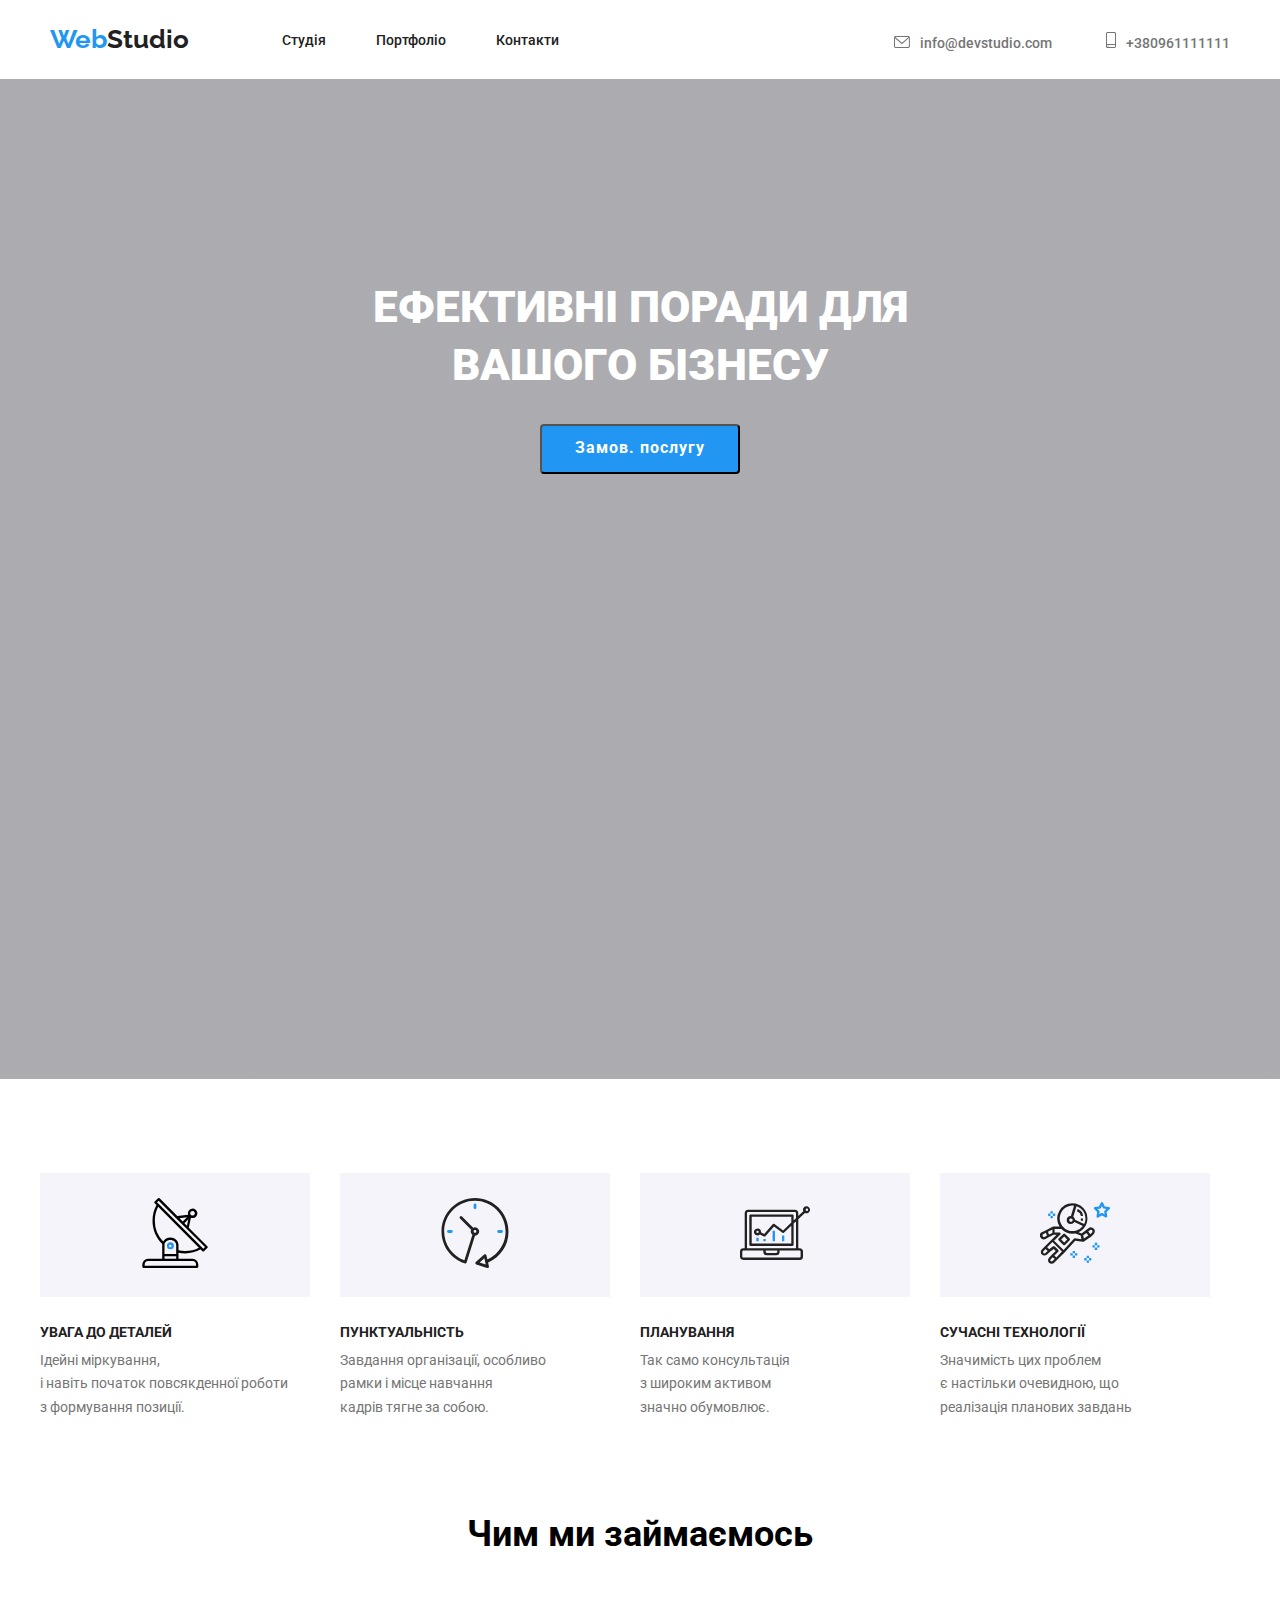
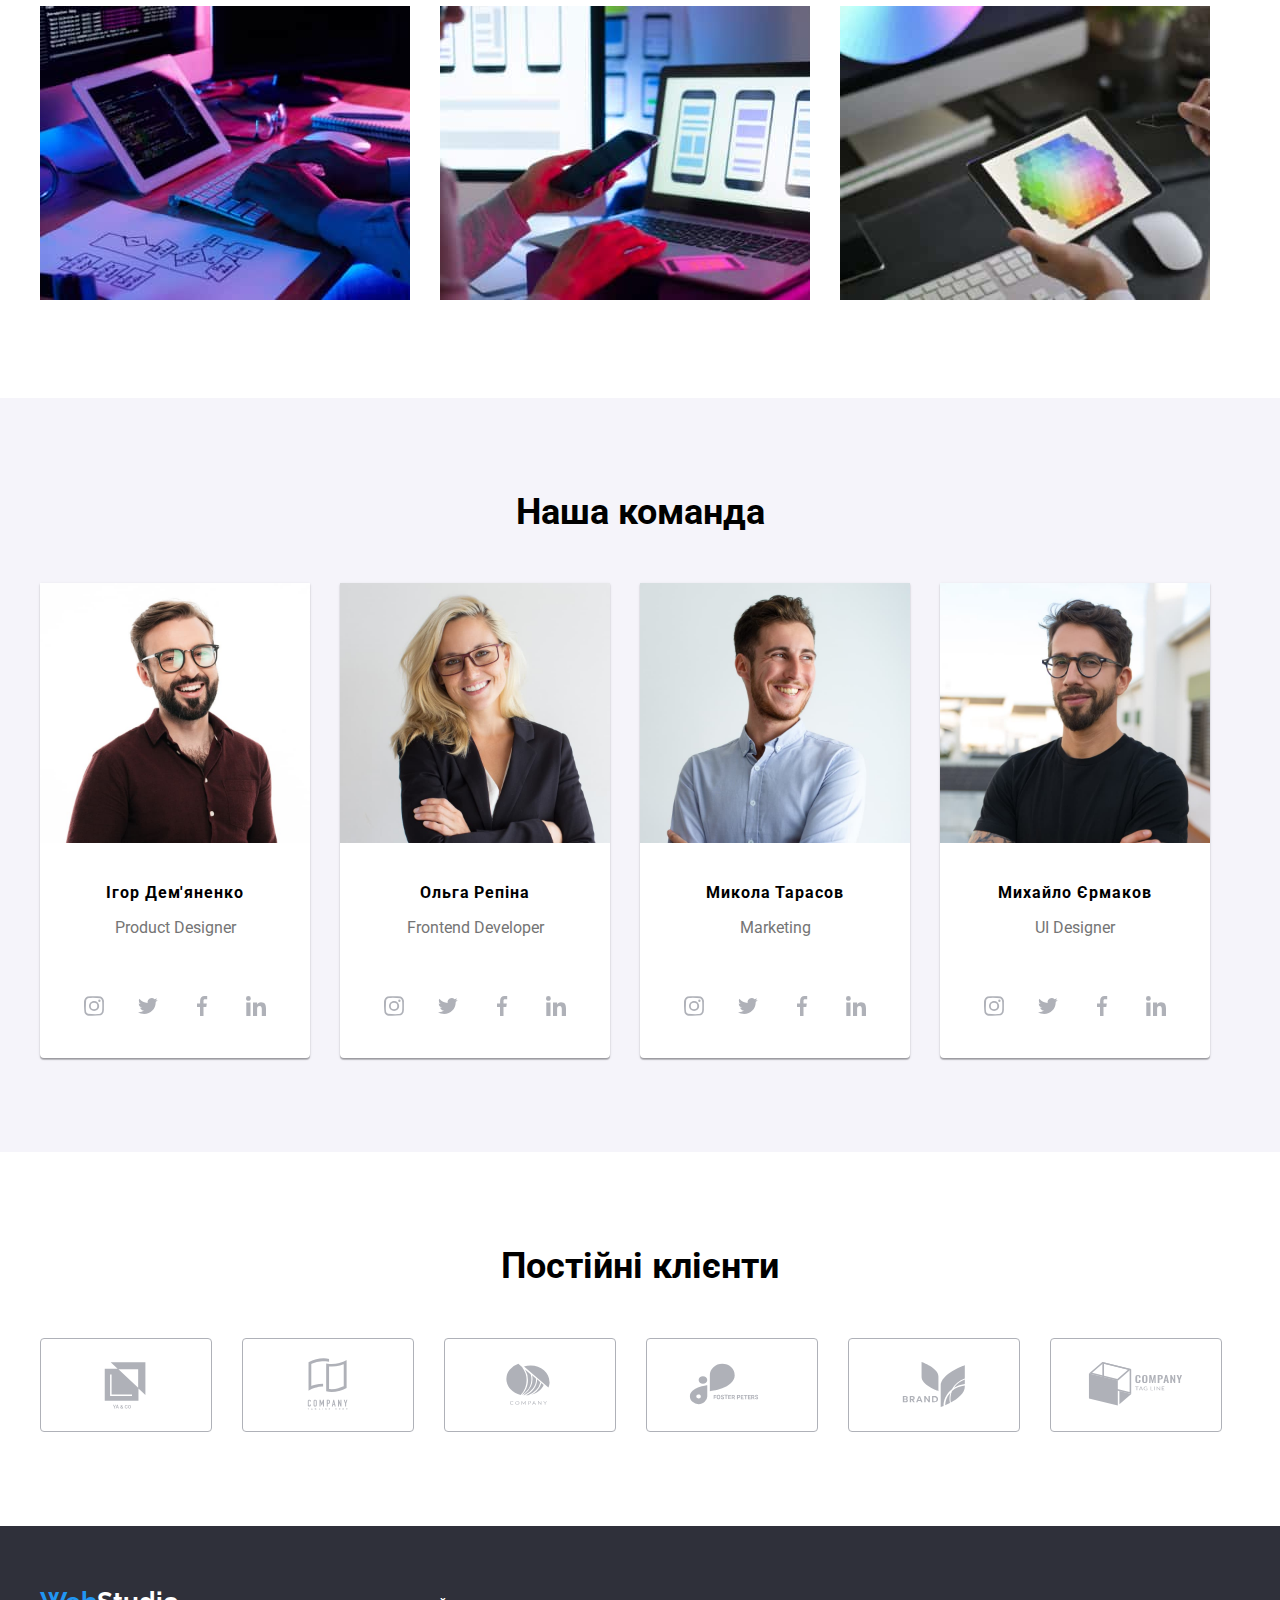
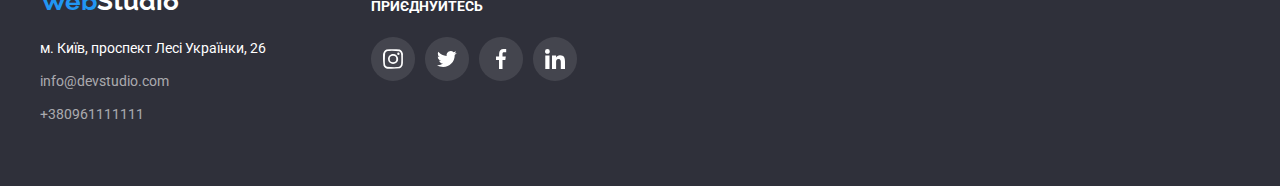
==== commit c60abe38: "HW 4" ====
--- a/index.html
+++ b/index.html
@@ -85,17 +85,17 @@
             <h2>Чим ми займаємось</h2>
             <ul class="photo">
                 <li class="images">
-                    <img src=".images/programer-desk-office.jpg" 
+                    <img src="images/programer-desk-office.jpg" 
                     alt="програміст за робочим столом" 
                     width="370">
                 </li>
                 <li class="images">
-                    <img src=".images/web-ui-designers-smartphone.jpg" 
+                    <img src="images/web-ui-designers-smartphone.jpg" 
                     alt="веб-дизайнери розробляють додаток смартфону" 
                     width="370">
                 </li>
                 <li class="images">
-                    <img src=".images/web-design-colour.jpg" 
+                    <img src="images/web-design-colour.jpg" 
                     alt="веб-дизайней вибирає колір планшету" 
                     width="370">
                 </li>
@@ -107,7 +107,7 @@
             <h2>Наша команда</h2>
             <ul class="name">
                 <li>
-                    <img src=".images/smiling-man.jpg" 
+                    <img src="images/smiling-man.jpg" 
                     alt="щиро усміхнений чоловік в круглих окулярах з бородою" 
                     width="270">
                 <div class="about_">
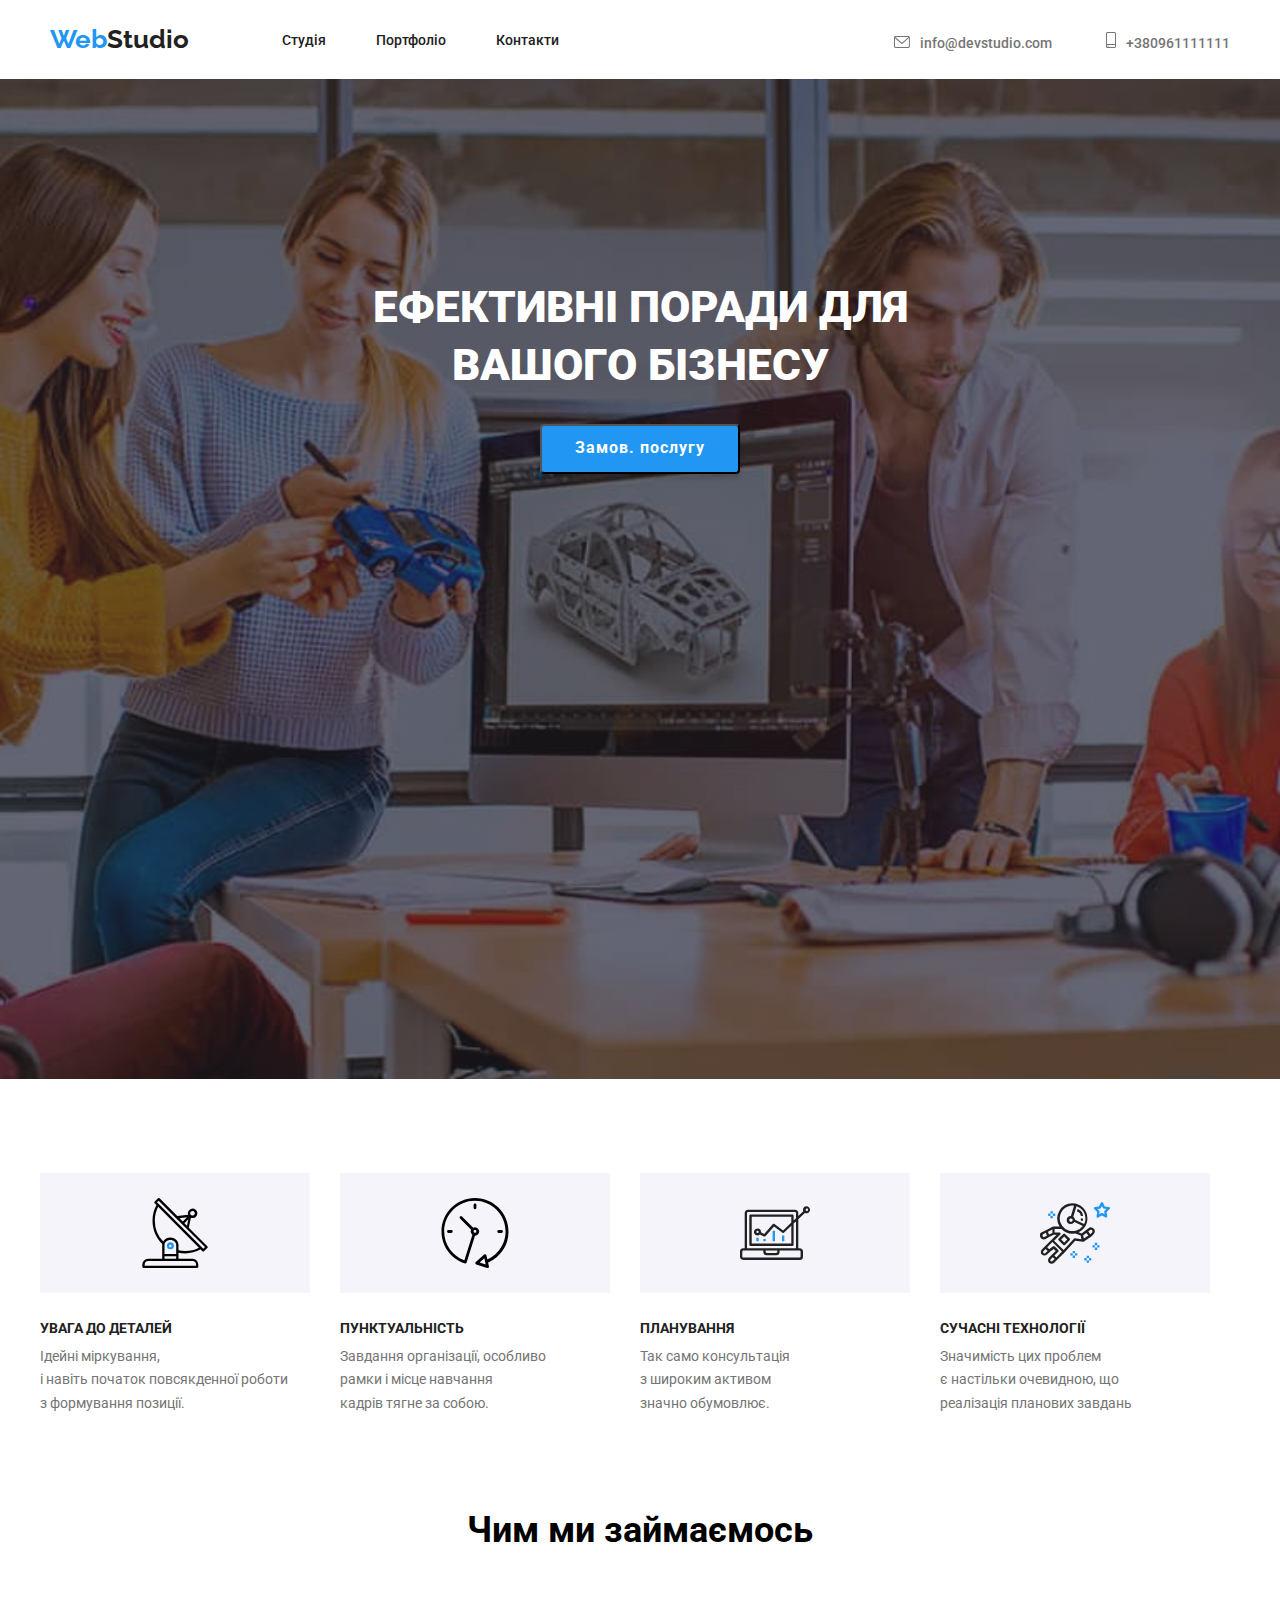
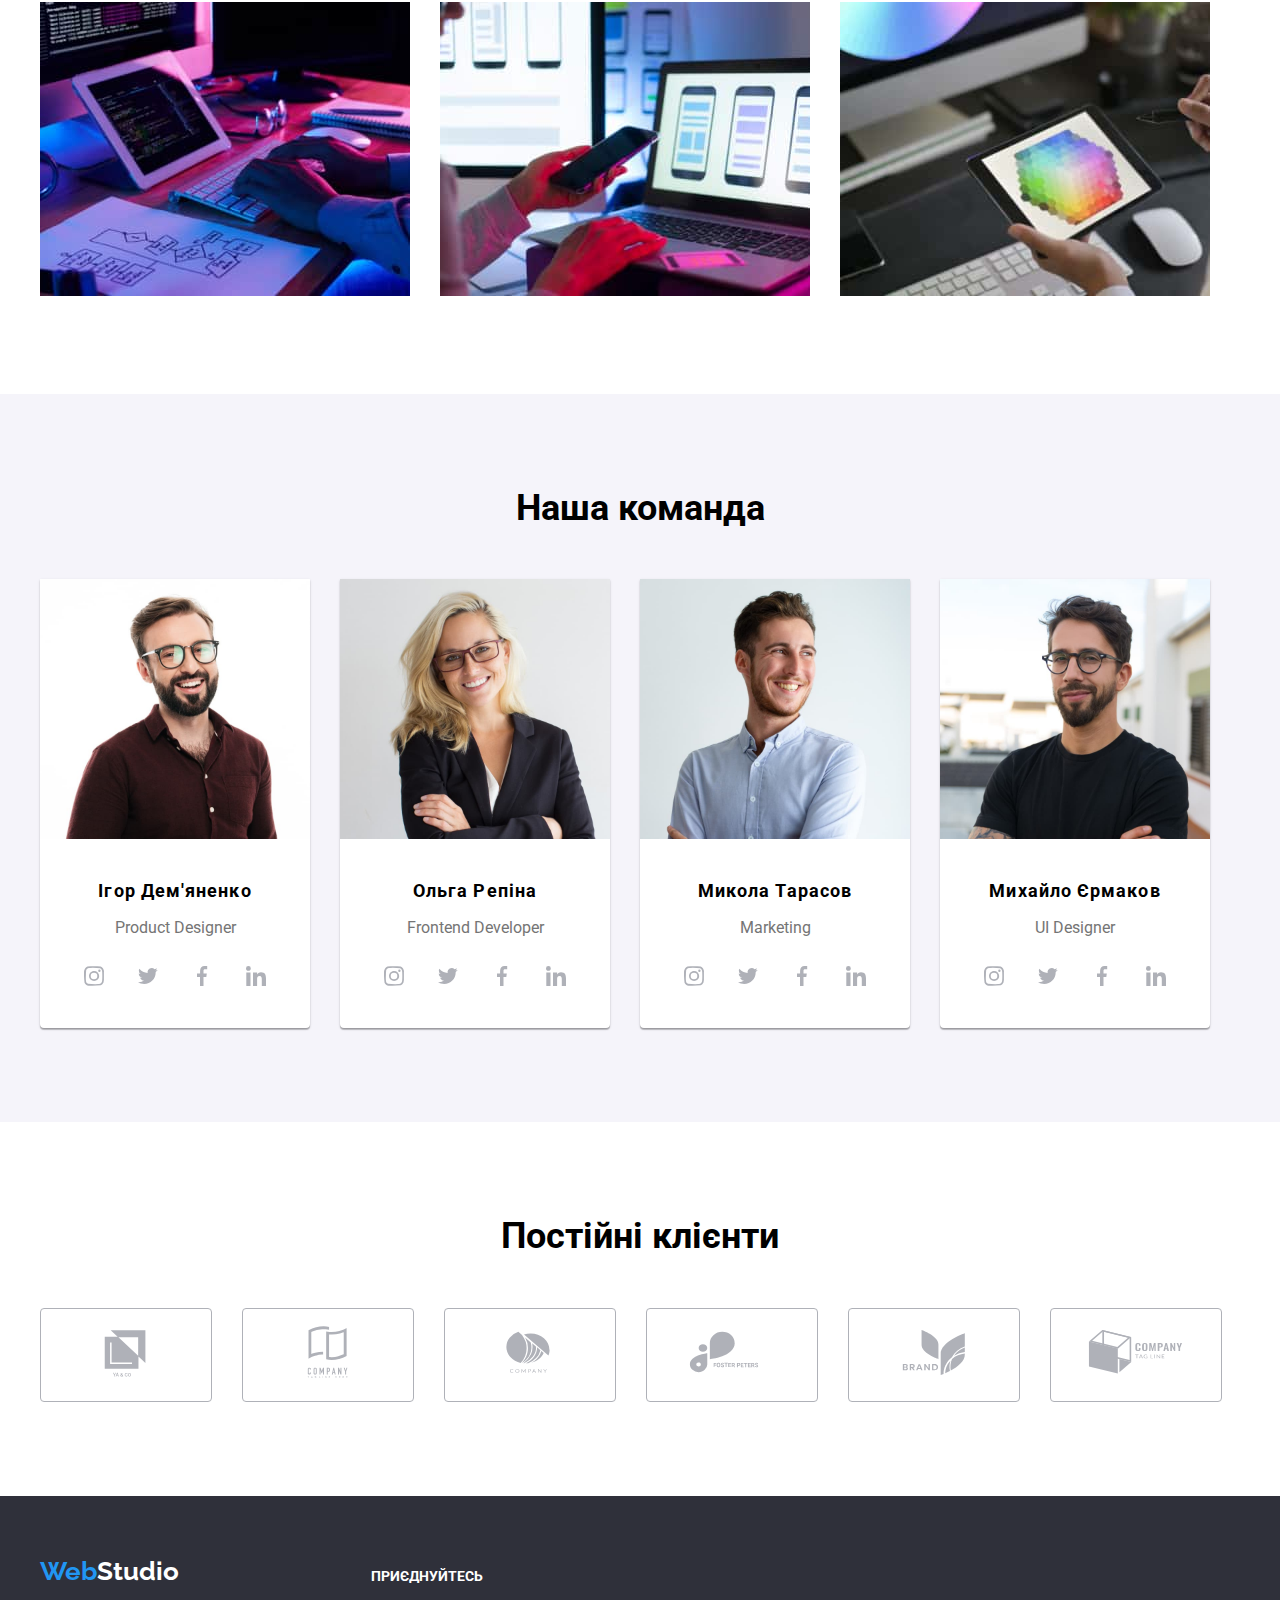
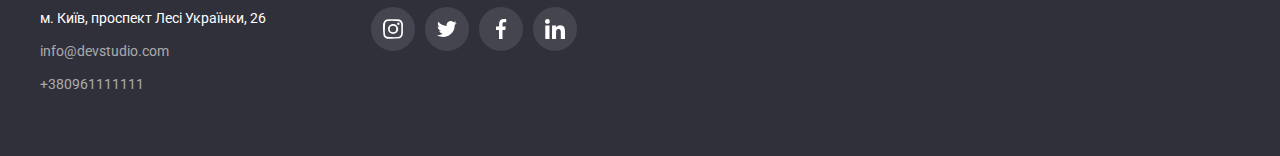
==== commit d3de125a: "HW4" ====
--- a/index.html
+++ b/index.html
@@ -206,34 +206,46 @@
                 <h2>Постійні клієнти</h2>
                 <ul class="client_">
                     <li>
-                        <div class="client"> 
+                        <a href="#" alt="ya_go" class="client">
+                            <div>
                             <svg class="client_icon"><use href="./images/icons.svg#ya_go"></use></svg>
                         </div>
-                    </li>
-                    <li>
-                        <div class="client">
-                            <svg class="client_icon"><use href="./images/icons.svg#tagline"></use></svg>                            
-                        </div>
-                    </li>
-                    <li>
-                        <div class="client">
-                            <svg class="client_icon"><use href="./images/icons.svg#company"></use></svg>                           
-                        </div>
-                    </li>
-                    <li>
-                        <div class="client">
-                            <svg class="client_icon"><use href="./images/icons.svg#foster"></use></svg>                            
-                        </div>
-                    </li>
-                    <li>
-                        <div class="client">
-                            <svg class="client_icon"><use href="./images/icons.svg#brand"></use></svg>                            
-                        </div>
-                    </li>
-                    <li>
-                        <div class="client">
-                            <svg class="client_icon"><use href="./images/icons.svg#tag_line"></use></svg>                           
-                        </div>
+                        </a>
+                    </li>
+                    <li>
+                        <a href="#" alt="tagline" class="client">
+                        <div>
+                            <svg class="client_icon"><use href="./images/icons.svg#tagline"></use></svg>
+                        </div>                            
+                        </a>
+                    </li>
+                    <li>
+                        <a href="#" alt="company" class="client">
+                        <div>
+                            <svg class="client_icon"><use href="./images/icons.svg#company"></use></svg>
+                        </div>                           
+                        </a>
+                        </li>
+                    <li>
+                        <a href="#" alt="foster" class="client">
+                        <div>
+                            <svg class="client_icon"><use href="./images/icons.svg#foster"></use></svg> 
+                        </div>                           
+                        </a>
+                    </li>
+                    <li>
+                        <a href="#" alt="brand" class="client">
+                        <div>
+                            <svg class="client_icon"><use href="./images/icons.svg#brand"></use></svg> 
+                        </div>                           
+                        </a>
+                    </li>
+                    <li>
+                        <a href="#" alt="tag_line" class="client">
+                        <div>
+                            <svg class="client_icon"><use href="./images/icons.svg#tag_line"></use></svg>
+                        </div>                           
+                        </a>
                     </li>
                 </ul>
     </main>
--- a/css/styles.css
+++ b/css/styles.css
@@ -113,6 +113,9 @@
 .navigation > li >a:hover {
   color:#2196F3
 }
+.navigation > li >a:focus {
+  color:#2196F3
+}
 .mail {
   font-family: 'Roboto', sans-serif;
   font-weight: 500;
@@ -127,6 +130,15 @@
 .mail:hover {
   color: #2196F3;
 }
+.mail:focus {
+  color: #2196F3;
+}
+.mail:hover .mail_icon {
+  fill: #2196F3;
+}
+.mail:focus .mail_icon {
+  fill: #2196F3;
+}
 .tel {
   font-family: 'Roboto', sans-serif;
   font-weight: 500;
@@ -138,10 +150,19 @@
 .tel:hover {
   color: #2196F3;
 }
+.tel:hover .tel_icon {
+  fill: #2196F3;
+}
+.tel:focus {
+  color: #2196F3;
+}
+.tel:focus .tel_icon {
+  fill: #2196F3;
+}
 /* Main */
 .container {
-  background-image:linear-gradient( to right, rgba(47, 48, 58, 0.4), rgba(47, 48, 58, 0.4) ), url(./images/backgraund-image.jpg);
-  max-width: 1600px;
+  background-image:linear-gradient( to right, rgba(47, 48, 58, 0.4), rgba(47, 48, 58, 0.4) ), url('../images/backgraund-image.jpg');
+  background-size: cover;
   height: 600px;
   background-repeat: no-repeat;
   background-position: center;
@@ -173,6 +194,7 @@
     border-radius: 4px;
     margin: 30px auto 0;
     text-align: center;
+    box-shadow: 0px 4px 4px rgba(0, 0, 0, 0.15);
   }
   .container-portf {
     width: 1200px;
@@ -207,6 +229,7 @@
     border-radius: 4px;
     padding: 6px 22px;
     margin-left: 294px
+    
 
   }
   .button_chapters-s {
@@ -252,6 +275,7 @@
   .container-portf button:hover {
     background: #2196F3;
     color: #ffffff;
+    box-shadow: 0px 3px 1px rgba(0, 0, 0, 0.1), 0px 1px 2px rgba(0, 0, 0, 0.08), 0px 2px 2px rgba(0, 0, 0, 0.12);
   }
   .section {
     padding-top: 94px;
@@ -280,7 +304,7 @@
     font-family: 'Roboto';
     font-style: normal;
     font-weight: 700;
-    font-size: 16px;
+    font-size: 18px;
     line-height: 2.0;
     letter-spacing: 0.06em;
   }
@@ -408,6 +432,9 @@
     border: 1px solid #EEEEEE;
     box-sizing: border-box;
   }
+  .name_port li:hover {
+    box-shadow: 0px 1px 1px rgba(0, 0, 0, 0.12), 0px 4px 4px rgba(0, 0, 0, 0.06), 1px 4px 6px rgba(0, 0, 0, 0.16);
+  }
   .name_port li:nth-child(-n +3) {
     margin-top: 0;
   }
@@ -426,7 +453,7 @@
     box-align: left;
   }
   .about_ {
-    padding: 30px 0;
+    padding-top: 30px;
   }
   .profession {
     font-family: 'Roboto', sans-serif;
@@ -456,6 +483,8 @@
     background: #2F303A;
     margin: 0 auto;
     padding: 60px 0;
+    padding-left: 15px;
+    padding-right: 15px;
   }
   .address {
     display: block;
@@ -532,10 +561,15 @@
   background-size: contain;
   width: 70px;
   height: 70px;
-  margin: 25px 100px;
 }
 .title_size {
+  display: flex;
+  flex-wrap: wrap;
+  flex-direction: row;
+  align-content: center;
+  justify-content: center;
   background-color: #F5F4FA;
+  height: 120px;
   margin-bottom: 30px;
 }
 .social_links {
@@ -565,8 +599,42 @@
 .social-insta:hover {
   fill:#FFFFFF;
 }
+.social-insta:focus {
+  fill:#FFFFFF;
+}
 .ellipse:hover {
   background-color: #2196F3;
+}
+.ellipse:focus {
+  background-color: #2196F3;
+}
+.ellipse:hover .social-twitter {
+  background-color: #2196F3;
+  fill:#FFFFFF;
+}
+.ellipse:hover .social-facebook {
+  background-color: #2196F3;
+  fill:#FFFFFF;
+}.ellipse:hover .social-linkedin {
+  background-color: #2196F3;
+  fill:#FFFFFF;
+}.ellipse:hover .social-insta {
+  background-color: #2196F3;
+  fill:#FFFFFF;
+}
+.ellipse:focus .social-twitter {
+  background-color: #2196F3;
+  fill:#FFFFFF;
+}
+.ellipse:focus .social-facebook {
+  background-color: #2196F3;
+  fill:#FFFFFF;
+}.ellipse:focus .social-linkedin {
+  background-color: #2196F3;
+  fill:#FFFFFF;
+}.ellipse:focus .social-insta {
+  background-color: #2196F3;
+  fill:#FFFFFF;
 }
 .social-twitter {
   fill:#AFB1B8;
@@ -599,17 +667,37 @@
   margin-top: 50px;
 }
 .client {
-  display: block;
+  display: flex;
+  justify-content: center;
+  align-content: center;
+  flex-wrap: wrap;
   width: 170px;
   height: 92px;
   border: 1px solid #AFB1B8;
   border-radius: 4px;
 }
+.client:hover {
+  border-color: #2196F3;
+}
+.client:focus {
+  border-color: #2196F3;
+}
+.client:hover .client_icon {
+  fill:#2196F3;
+}
+.client:focus .client_icon {
+  fill:#2196F3;
+}
 .client_icon {
   width: 106px;
   height: 60px;
-  margin: 16px 32px;
   fill:#AFB1B8;
+}
+.client_icon:hover {
+  fill:#2196F3;
+}
+.client_icon:focus {
+  fill:#2196F3;
 }
 .title-footer {
   color: #FFFFFF;
@@ -644,6 +732,9 @@
 .ellipse-footer:hover {
   background-color: #2196F3;
 }
+.ellipse-footer:focus {
+  background-color: #2196F3;
+}
 .social-insta-footer {
   fill:#ffffff;
   width: 20px;
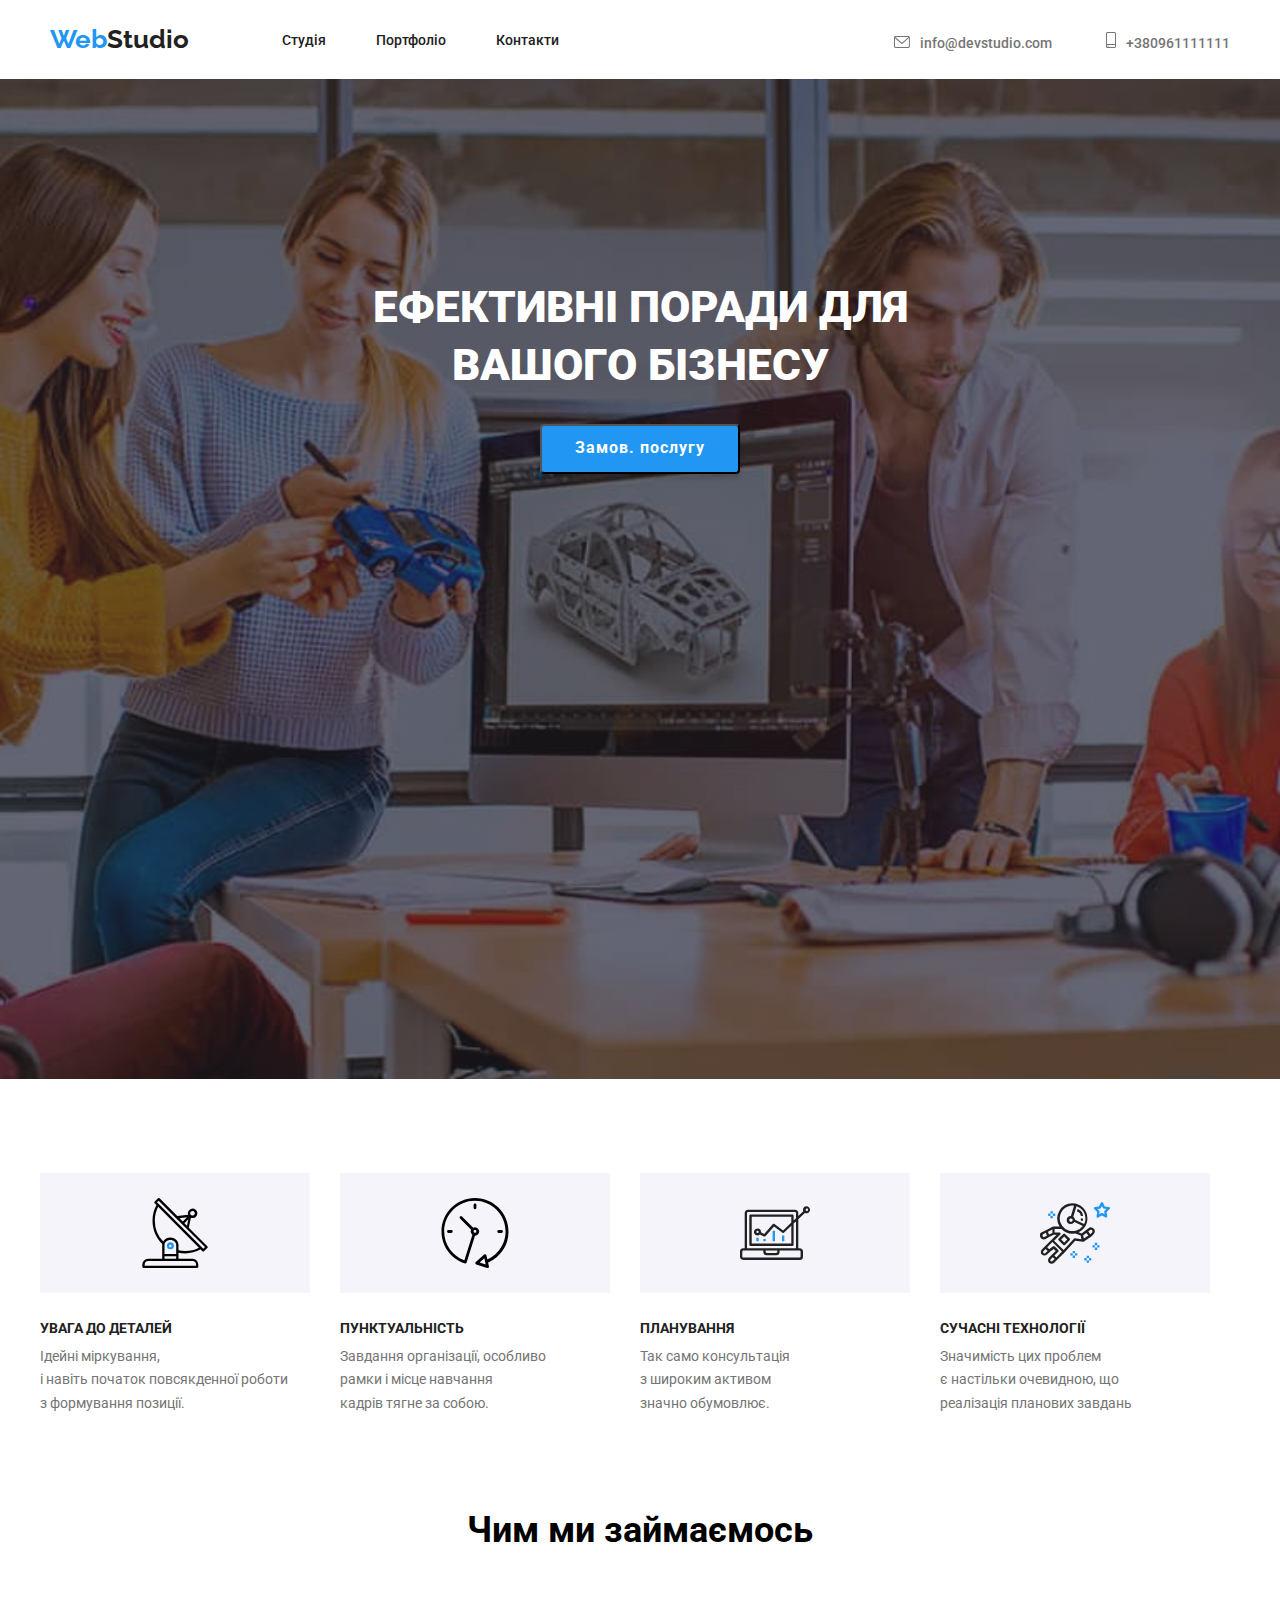
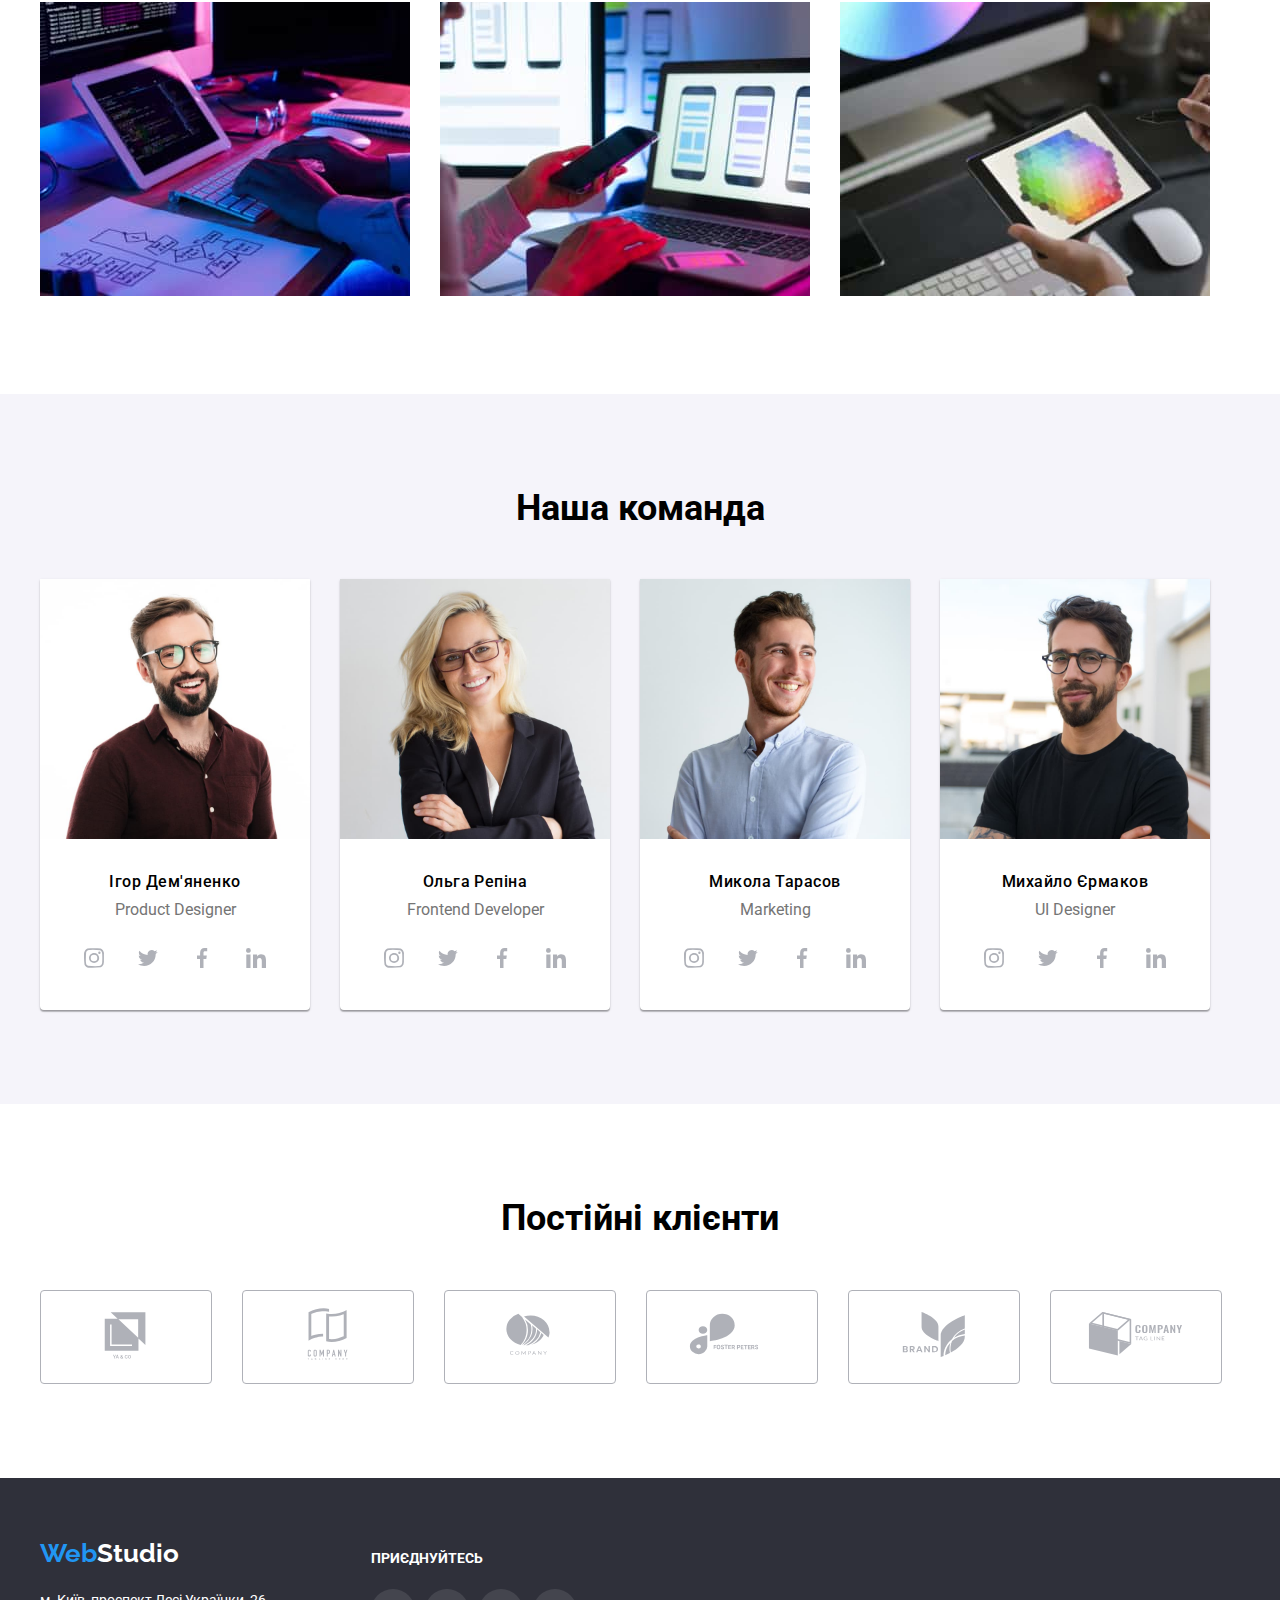
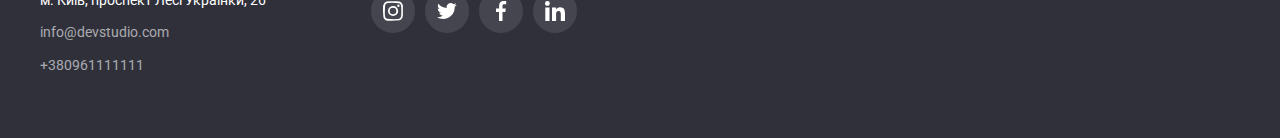
==== commit 3920f491: "HW 4" ====
--- a/index.html
+++ b/index.html
@@ -111,7 +111,7 @@
                     alt="щиро усміхнений чоловік в круглих окулярах з бородою" 
                     width="270">
                 <div class="about_">
-                    <h3 class="title-second">Ігор Дем'яненко</h3>
+                    <h3 class="title-second_stud">Ігор Дем'яненко</h3>
                     <p class="profession">Product Designer</p>
                 </div>
                 <div class="social_links">
@@ -134,7 +134,7 @@
                     alt="усміхнена блондинка в окулярах" 
                     width="270">
                 <div class="about_">
-                    <h3 class="title-second">Ольга Репіна</h3>
+                    <h3 class="title-second_stud">Ольга Репіна</h3>
                     <p class="profession">Frontend Developer</p>
                 </div>
                 <div class="social_links">
@@ -157,7 +157,7 @@
                     alt="чоловік з щетиною усміхається в праву сторону від нас" 
                     width="270">
                 <div class="about_">
-                    <h3 class="title-second">Микола Тарасов</h3>
+                    <h3 class="title-second_stud">Микола Тарасов</h3>
                     <p class="profession">Marketing</p>
                 </div>
                 <div class="social_links">
@@ -180,7 +180,7 @@
                     alt="скромна посмішка бородатого чоловіка в окулярах" 
                     width="270">
                 <div class="about_">
-                    <h3 class="title-second">Михайло Єрмаков</h3>
+                    <h3 class="title-second_stud">Михайло Єрмаков</h3>
                     <p class="profession">UI Designer</p>
                 </div>
                 <div class="social_links">
--- a/css/styles.css
+++ b/css/styles.css
@@ -308,6 +308,14 @@
     line-height: 2.0;
     letter-spacing: 0.06em;
   }
+  .title-second_stud {
+    font-family: 'Roboto';
+    font-style: normal;
+    font-weight: 500;
+    font-size: 16px;
+    line-height: 1.1;
+    letter-spacing: 0.03em;
+  }
   .title-first {
     font-family: 'Roboto';
     font-style: normal;
